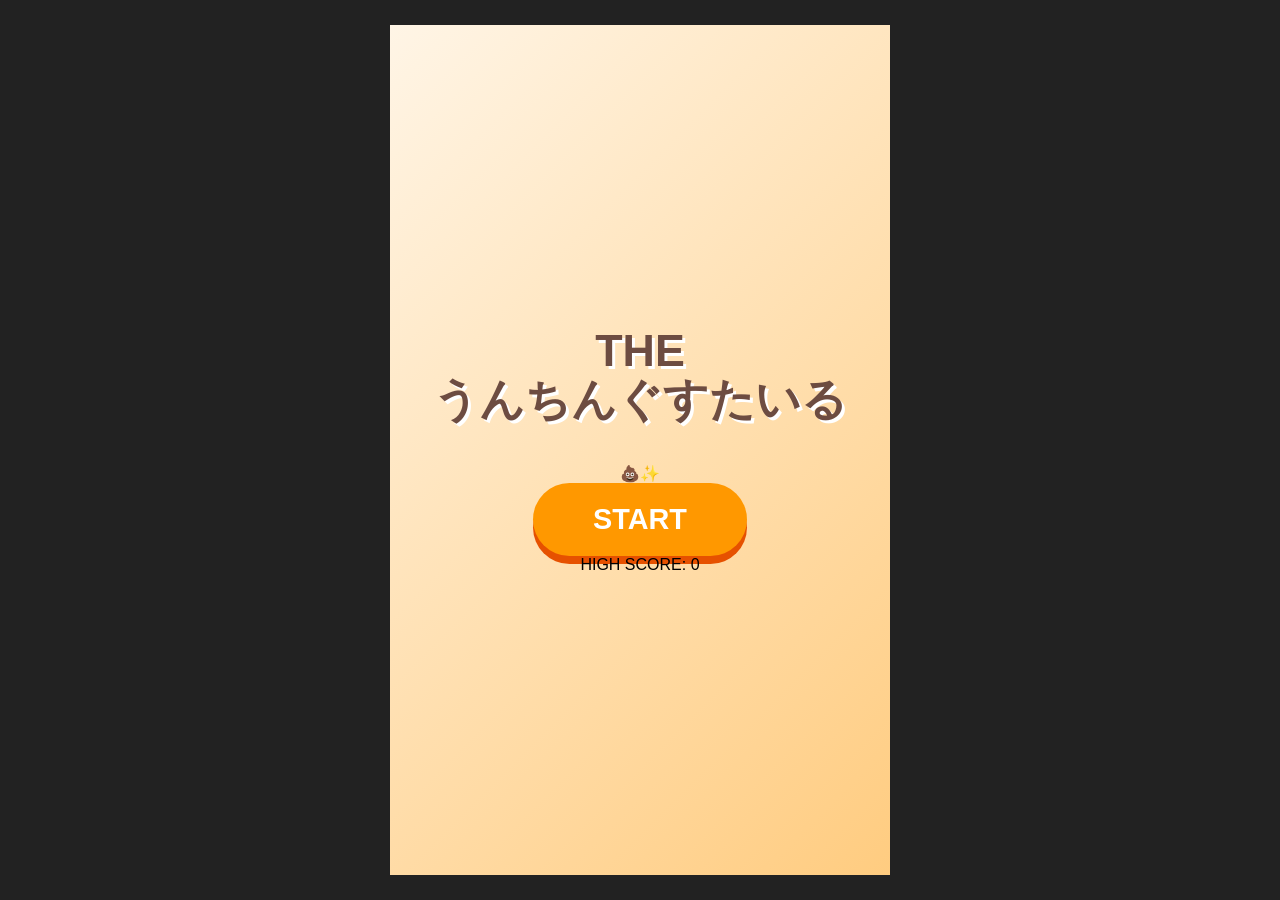
==== index.html @ cf0001ad "Update index.html" ====
<!DOCTYPE html>
<html lang="ja">
<head>
    <meta charset="UTF-8">
    <meta name="viewport" content="width=device-width, initial-scale=1.0, maximum-scale=1.0, user-scalable=no">
    <title>THE うんちんぐすたいる</title>
    <link rel="stylesheet" href="style.css">
</head>
<body>
    <div id="game-container">
        <!-- 演出用Canvas（最前面） -->
        <canvas id="effect-canvas"></canvas>

        <!-- タイトル画面 -->
        <div id="screen-title" class="screen active">
            <h1 class="game-title">THE<br><span>うんちんぐすたいる</span></h1>
            <div class="title-decor">💩✨</div>
            <button id="btn-start" class="main-button">START</button>
            <div class="high-score-display">HIGH SCORE: <span id="title-high-score">0</span></div>
        </div>

        <!-- ゲーム画面 -->
        <div id="screen-game" class="screen">
            <div class="hud">
                <div class="hud-item">TIME: <span id="time-left">10.0</span></div>
                <div class="hud-item">SCORE: <span id="score-val">0</span></div>
            </div>
            
            <div id="butt-target">
                <div class="cheek left"></div>
                <div class="cheek right"></div>
                <!-- ここがお尻の穴の座標 -->
                <div id="anus"></div>
                <div id="tap-area"></div>
            </div>

            <div class="instruction">連打でキバれ！</div>
        </div>

        <!-- 結果画面 -->
        <div id="screen-result" class="screen">
            <div id="ending-container">
                <img id="ending-img" src="assets/ending.png" alt="ENDING" onerror="this.style.display='none'">
                <div class="rank-badge">称号確定!!</div>
            </div>
            <div class="result-score-box">
                <div class="res-label">SCORE</div>
                <div class="final-score" id="final-score">0</div>
            </div>
            <div class="rank-name" id="rank-name">赤ちゃん</div>
            <div class="result-high-score">HIGH SCORE: <span id="result-high-score">0</span></div>
            <button id="btn-retry" class="main-button">RETRY</button>
        </div>
    </div>
    <script src="script.js"></script>
</body>
</html>
---- style.css ----
:root {
    --primary: #ff9800;
    --brown: #6D4C41;
    --skin: #ffccbc;
    --bg: linear-gradient(135deg, #fff5e6 0%, #ffcc80 100%);
}

* {
    margin: 0; padding: 0; box-sizing: border-box;
    user-select: none; -webkit-tap-highlight-color: transparent;
}

body {
    background: #222;
    font-family: 'Arial Black', 'Hiragino Kaku Gothic ProN', sans-serif;
    height: 100vh; width: 100vw;
    display: flex; justify-content: center; align-items: center;
    overflow: hidden;
}

#game-container {
    position: relative;
    width: 100%; max-width: 500px;
    height: 100%; max-height: 850px;
    background: var(--bg);
    overflow: hidden;
}

/* Canvasを最前面（UIの下）に配置し、ポインターイベントをスルーさせる */
#effect-canvas {
    position: absolute;
    top: 0; left: 0;
    width: 100%; height: 100%;
    z-index: 5;
    pointer-events: none; /* 下のボタンやタップエリアにイベントを通す */
}

.screen {
    position: absolute;
    top: 0; left: 0; width: 100%; height: 100%;
    display: none; flex-direction: column; justify-content: center; align-items: center;
    z-index: 10; padding: 20px;
}

.screen.active { display: flex; animation: fadeIn 0.3s ease; }
@keyframes fadeIn { from { opacity: 0; } to { opacity: 1; } }

.game-title {
    font-size: 2.8rem; color: var(--brown);
    text-shadow: 3px 3px 0 #fff; line-height: 1.1; margin-bottom: 40px;
    text-align: center;
}

.main-button {
    padding: 20px 60px; font-size: 1.8rem; font-weight: bold;
    background: var(--primary); color: white;
    border: none; border-radius: 60px;
    box-shadow: 0 8px 0 #e65100; cursor: pointer;
}
.main-button:active { transform: translateY(4px); box-shadow: 0 4px 0 #e65100; }

.hud {
    position: absolute; top: 30px; width: 100%;
    display: flex; justify-content: space-around;
    font-size: 1.5rem; color: var(--brown); font-weight: bold;
}

#butt-target {
    position: relative; width: 300px; height: 200px;
    display: flex; justify-content: center; align-items: center;
    margin-top: -100px;
}

.cheek {
    width: 130px; height: 130px; background: var(--skin);
    border-radius: 50%; box-shadow: inset -5px -5px 15px rgba(0,0,0,0.1);
}
.cheek.left { margin-right: -15px; }
.cheek.right { margin-left: -15px; }

#tap-area {
    position: absolute; width: 100px; height: 150px;
    z-index: 30; cursor: pointer;
    /* background: rgba(0,0,0,0.1); */ /* デバッグ時はここをON */
}

.instruction {
    margin-top: 30px; font-size: 1.2rem; font-weight: bold;
    color: var(--brown); animation: blink 1s infinite;
}
@keyframes blink { 50% { opacity: 0.3; } }

#ending-img-wrap {
    width: 200px; height: 200px; background: #fff;
    border-radius: 20px; overflow: hidden; margin-bottom: 20px;
}
#ending-img { width: 100%; height: 100%; object-fit: cover; }

.final-score { font-size: 5rem; color: var(--primary); text-shadow: 3px 3px 0 #fff; }
.rank-name {
    font-size: 1.8rem; padding: 10px 30px;
    background: var(--brown); color: white;
    border-radius: 50px; margin: 20px 0;
}

.score-display { margin-top: 15px; font-weight: bold; color: var(--brown); }

.shake { animation: shakeAnim 0.05s infinite; }
@keyframes shakeAnim {
    0% { transform: translate(3px, 3px); }
    100% { transform: translate(-3px, -3px); }
}

/* スコア浮き上がり演出 */
.score-up {
    position: absolute; font-size: 2.5rem; font-weight: bold;
    color: var(--brown); text-shadow: 2px 2px 0 #fff;
    pointer-events: none; z-index: 100;
    animation: scoreFloat 0.6s ease-out forwards;
}
@keyframes scoreFloat { 100% { transform: translateY(-120px); opacity: 0; } }
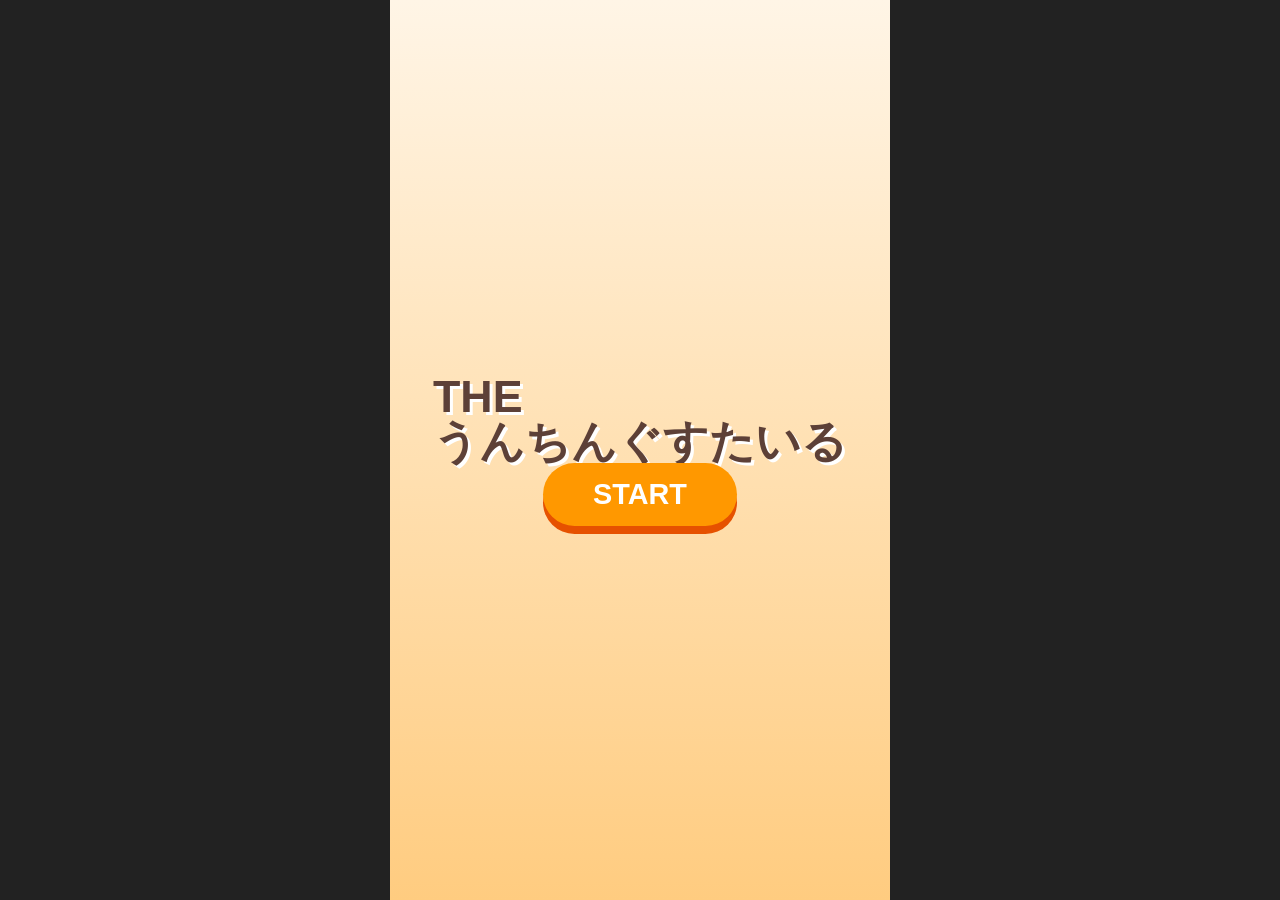
==== commit e919fbfc: "Update index.html" ====
--- a/index.html
+++ b/index.html
@@ -2,54 +2,52 @@
 <html lang="ja">
 <head>
     <meta charset="UTF-8">
-    <meta name="viewport" content="width=device-width, initial-scale=1.0, maximum-scale=1.0, user-scalable=no">
+    <meta name="viewport" content="width=device-width, initial-scale=1.0, user-scalable=no">
     <title>THE うんちんぐすたいる</title>
     <link rel="stylesheet" href="style.css">
 </head>
 <body>
     <div id="game-container">
-        <!-- 演出用Canvas（最前面） -->
-        <canvas id="effect-canvas"></canvas>
+        <!-- 背景レイヤー -->
+        <div id="bg-gradient"></div>
 
         <!-- タイトル画面 -->
         <div id="screen-title" class="screen active">
-            <h1 class="game-title">THE<br><span>うんちんぐすたいる</span></h1>
-            <div class="title-decor">💩✨</div>
+            <h1 class="game-title">THE<br>うんちんぐすたいる</h1>
             <button id="btn-start" class="main-button">START</button>
-            <div class="high-score-display">HIGH SCORE: <span id="title-high-score">0</span></div>
         </div>
 
-        <!-- ゲーム画面 -->
+        <!-- ゲームプレイ画面 -->
         <div id="screen-game" class="screen">
-            <div class="hud">
-                <div class="hud-item">TIME: <span id="time-left">10.0</span></div>
+            <div id="hud">
+                <div class="hud-item">TIME: <span id="time-val">10.0</span></div>
                 <div class="hud-item">SCORE: <span id="score-val">0</span></div>
+                <div class="hud-item">BEST: <span id="high-score-val">0</span></div>
             </div>
             
-            <div id="butt-target">
-                <div class="cheek left"></div>
-                <div class="cheek right"></div>
-                <!-- ここがお尻の穴の座標 -->
-                <div id="anus"></div>
-                <div id="tap-area"></div>
+            <div id="target-area">
+                <div class="buttocks">
+                    <div class="cheek left"></div>
+                    <div class="cheek right"></div>
+                </div>
+                <div id="tap-zone"></div>
             </div>
-
-            <div class="instruction">連打でキバれ！</div>
         </div>
 
-        <!-- 結果画面 -->
+        <!-- 演出・結果画面 -->
+        <canvas id="game-canvas"></canvas>
+        
         <div id="screen-result" class="screen">
-            <div id="ending-container">
-                <img id="ending-img" src="assets/ending.png" alt="ENDING" onerror="this.style.display='none'">
-                <div class="rank-badge">称号確定!!</div>
+            <div id="ending-img-container">
+                <img id="ending-img" src="assets/ending.png" alt="Ending">
             </div>
-            <div class="result-score-box">
-                <div class="res-label">SCORE</div>
-                <div class="final-score" id="final-score">0</div>
+            <div class="result-board">
+                <h2 class="result-title">RESULT</h2>
+                <div class="result-score">SCORE: <span id="final-score">0</span></div>
+                <div class="result-best">BEST: <span id="final-best">0</span></div>
+                <div class="result-rank">称号: <span id="rank-text">---</span></div>
+                <button id="btn-retry" class="main-button">RETRY</button>
             </div>
-            <div class="rank-name" id="rank-name">赤ちゃん</div>
-            <div class="result-high-score">HIGH SCORE: <span id="result-high-score">0</span></div>
-            <button id="btn-retry" class="main-button">RETRY</button>
         </div>
     </div>
     <script src="script.js"></script>
--- a/style.css
+++ b/style.css
@@ -1,14 +1,11 @@
 :root {
-    --primary: #ff9800;
-    --brown: #6D4C41;
-    --skin: #ffccbc;
-    --bg: linear-gradient(135deg, #fff5e6 0%, #ffcc80 100%);
+    --p-color: #ff9800;
+    --s-color: #5d4037;
+    --brown: #795548;
+    --bg: linear-gradient(180deg, #fff5e6 0%, #ffcc80 100%);
 }
 
-* {
-    margin: 0; padding: 0; box-sizing: border-box;
-    user-select: none; -webkit-tap-highlight-color: transparent;
-}
+* { margin: 0; padding: 0; box-sizing: border-box; user-select: none; -webkit-tap-highlight-color: transparent; }
 
 body {
     background: #222;
@@ -20,102 +17,75 @@
 
 #game-container {
     position: relative;
-    width: 100%; max-width: 500px;
-    height: 100%; max-height: 850px;
+    width: 100%; max-width: 500px; height: 100dvh;
     background: var(--bg);
-    overflow: hidden;
+    overflow: hidden; touch-action: none;
 }
 
-/* Canvasを最前面（UIの下）に配置し、ポインターイベントをスルーさせる */
 #effect-canvas {
-    position: absolute;
-    top: 0; left: 0;
+    position: absolute; top: 0; left: 0;
     width: 100%; height: 100%;
-    z-index: 5;
-    pointer-events: none; /* 下のボタンやタップエリアにイベントを通す */
+    z-index: 15; /* UIより前面に出す */
+    pointer-events: none;
 }
 
 .screen {
-    position: absolute;
-    top: 0; left: 0; width: 100%; height: 100%;
+    position: absolute; top: 0; left: 0; width: 100%; height: 100%;
     display: none; flex-direction: column; justify-content: center; align-items: center;
     z-index: 10; padding: 20px;
 }
-
-.screen.active { display: flex; animation: fadeIn 0.3s ease; }
+.screen.active { display: flex; animation: fadeIn 0.3s forwards; }
 @keyframes fadeIn { from { opacity: 0; } to { opacity: 1; } }
 
-.game-title {
-    font-size: 2.8rem; color: var(--brown);
-    text-shadow: 3px 3px 0 #fff; line-height: 1.1; margin-bottom: 40px;
-    text-align: center;
-}
+/* タイトル */
+.game-title { font-size: 2.8rem; color: var(--s-color); text-shadow: 3px 3px 0 #fff; line-height: 1; }
+.game-title span { font-size: 3.2rem; color: var(--p-color); }
+.title-decor { font-size: 4rem; margin: 20px; animation: bounce 1s infinite alternate; }
+@keyframes bounce { from { transform: scale(1); } to { transform: scale(1.2) rotate(10deg); } }
 
 .main-button {
-    padding: 20px 60px; font-size: 1.8rem; font-weight: bold;
-    background: var(--primary); color: white;
-    border: none; border-radius: 60px;
-    box-shadow: 0 8px 0 #e65100; cursor: pointer;
+    padding: 15px 50px; font-size: 1.8rem; background: var(--p-color);
+    color: white; border: none; border-radius: 50px;
+    box-shadow: 0 8px 0 #e65100; font-weight: bold; cursor: pointer;
 }
 .main-button:active { transform: translateY(4px); box-shadow: 0 4px 0 #e65100; }
 
+/* HUD */
 .hud {
-    position: absolute; top: 30px; width: 100%;
-    display: flex; justify-content: space-around;
-    font-size: 1.5rem; color: var(--brown); font-weight: bold;
+    position: absolute; top: 20px; width: 100%;
+    display: flex; justify-content: space-around; z-index: 20;
 }
+.hud-item { background: rgba(255,255,255,0.8); padding: 5px 15px; border-radius: 20px; font-weight: bold; color: var(--s-color); box-shadow: 0 4px 0 rgba(0,0,0,0.1); }
 
+/* お尻 */
 #butt-target {
-    position: relative; width: 300px; height: 200px;
+    position: relative; width: 300px; height: 250px;
     display: flex; justify-content: center; align-items: center;
-    margin-top: -100px;
+    margin-top: -50px;
 }
+.cheek {
+    width: 140px; height: 140px; background: #ffccbc;
+    border-radius: 50%; box-shadow: inset -10px -10px 20px rgba(0,0,0,0.1);
+}
+.cheek.left { margin-right: -25px; }
+.cheek.right { margin-left: -25px; }
+#anus { position: absolute; width: 10px; height: 10px; } /* 座標の基準点 */
+#tap-area { position: absolute; width: 100px; height: 150px; z-index: 30; cursor: pointer; }
 
-.cheek {
-    width: 130px; height: 130px; background: var(--skin);
-    border-radius: 50%; box-shadow: inset -5px -5px 15px rgba(0,0,0,0.1);
+/* 演出 */
+.score-up {
+    position: absolute; font-size: 2.5rem; font-weight: bold; color: var(--s-color);
+    text-shadow: 2px 2px 0 #fff; pointer-events: none; z-index: 100;
+    animation: scoreMove 0.6s ease-out forwards;
 }
-.cheek.left { margin-right: -15px; }
-.cheek.right { margin-left: -15px; }
-
-#tap-area {
-    position: absolute; width: 100px; height: 150px;
-    z-index: 30; cursor: pointer;
-    /* background: rgba(0,0,0,0.1); */ /* デバッグ時はここをON */
-}
-
-.instruction {
-    margin-top: 30px; font-size: 1.2rem; font-weight: bold;
-    color: var(--brown); animation: blink 1s infinite;
-}
-@keyframes blink { 50% { opacity: 0.3; } }
-
-#ending-img-wrap {
-    width: 200px; height: 200px; background: #fff;
-    border-radius: 20px; overflow: hidden; margin-bottom: 20px;
-}
-#ending-img { width: 100%; height: 100%; object-fit: cover; }
-
-.final-score { font-size: 5rem; color: var(--primary); text-shadow: 3px 3px 0 #fff; }
-.rank-name {
-    font-size: 1.8rem; padding: 10px 30px;
-    background: var(--brown); color: white;
-    border-radius: 50px; margin: 20px 0;
-}
-
-.score-display { margin-top: 15px; font-weight: bold; color: var(--brown); }
+@keyframes scoreMove { 100% { transform: translateY(-120px) rotate(20deg); opacity: 0; } }
 
 .shake { animation: shakeAnim 0.05s infinite; }
-@keyframes shakeAnim {
-    0% { transform: translate(3px, 3px); }
-    100% { transform: translate(-3px, -3px); }
-}
+@keyframes shakeAnim { 0% { transform: translate(4px,4px); } 100% { transform: translate(-4px,-4px); } }
 
-/* スコア浮き上がり演出 */
-.score-up {
-    position: absolute; font-size: 2.5rem; font-weight: bold;
-    color: var(--brown); text-shadow: 2px 2px 0 #fff;
-    pointer-events: none; z-index: 100;
-    animation: scoreFloat 0.6s ease-out forwards;
-}
-@keyframes scoreFloat { 100% { transform: translateY(-120px); opacity: 0; } }
+/* 結果 */
+#ending-container { position: relative; width: 200px; height: 200px; background: #fff; border-radius: 20px; margin-bottom: 20px; box-shadow: 0 10px 0 rgba(0,0,0,0.1); }
+#ending-img { width: 100%; height: 100%; object-fit: cover; border-radius: 20px; }
+.rank-badge { position: absolute; top: -15px; right: -15px; background: #ff5722; color: #fff; padding: 5px 10px; border-radius: 10px; font-size: 0.8rem; transform: rotate(15deg); }
+.final-score { font-size: 5rem; color: var(--p-color); text-shadow: 4px 4px 0 #fff; line-height: 1; }
+.rank-name { font-size: 2rem; background: var(--s-color); color: #fff; padding: 10px 30px; border-radius: 50px; margin: 20px 0; }
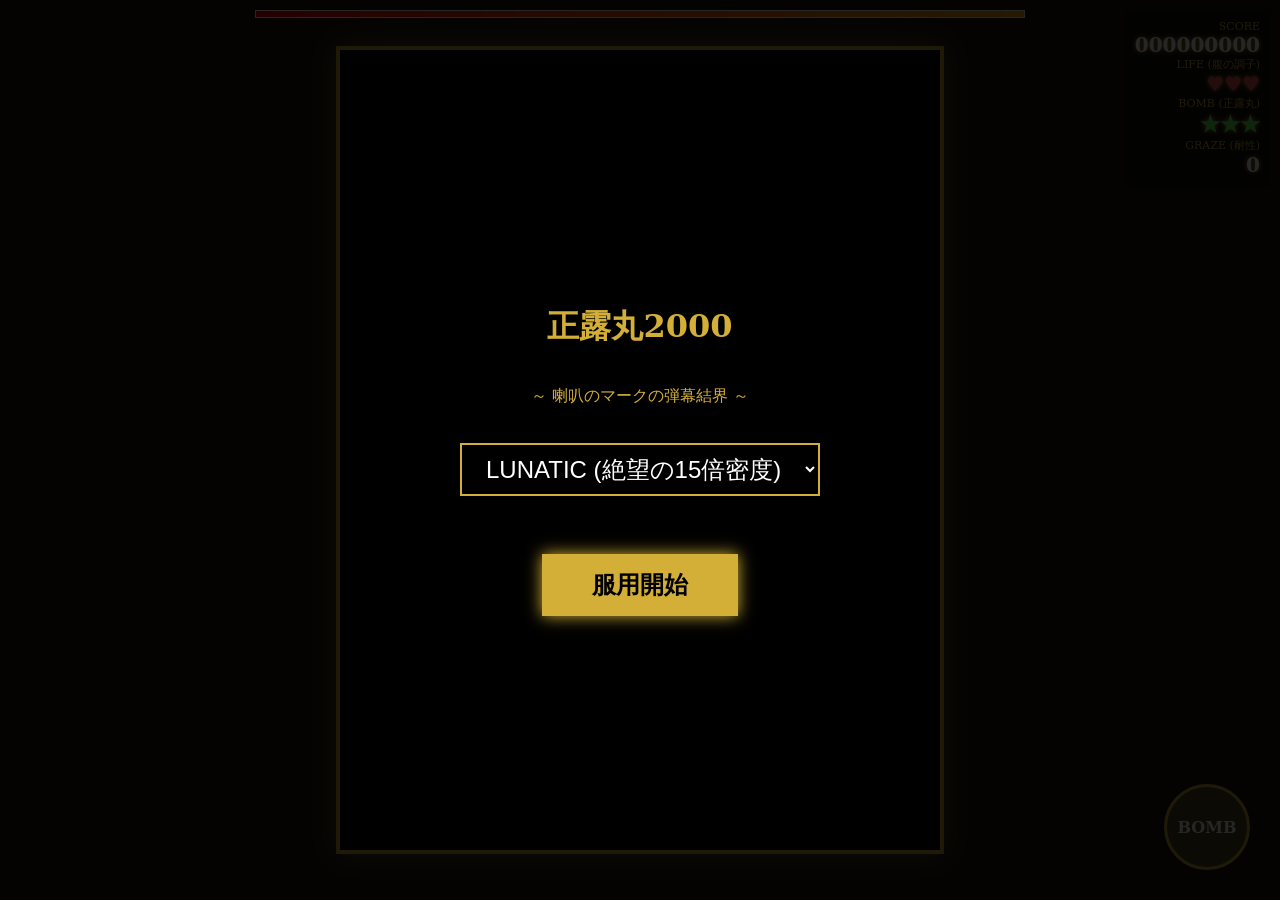
==== commit 871f9c8a: "Rename ai_studio_code.html to index.html" ====
--- a/index.html
+++ b/index.html
@@ -3,53 +3,554 @@
 <head>
     <meta charset="UTF-8">
     <meta name="viewport" content="width=device-width, initial-scale=1.0, user-scalable=no">
-    <title>THE うんちんぐすたいる</title>
-    <link rel="stylesheet" href="style.css">
+    <title>正露丸2000 - ULTIMATE LUNATIC (FULL STABLE)</title>
+    <style>
+        body { margin: 0; background: #000; color: #d4af37; overflow: hidden; font-family: "MS Mincho", "serif"; touch-action: none; }
+        #game-container { position: relative; width: 100vw; height: 100vh; display: flex; justify-content: center; align-items: center; background: #1a150e; }
+        canvas { background: #000; max-width: 100%; max-height: 100%; aspect-ratio: 3 / 4; border: 4px solid #d4af37; box-shadow: 0 0 30px rgba(212,175,55,0.4); cursor: none; }
+        #ui { position: absolute; top: 10px; right: 10px; pointer-events: none; text-align: right; z-index: 10; padding: 10px; background: rgba(0,0,0,0.4); }
+        .val { font-size: 20px; font-weight: bold; color: #fff; text-shadow: 0 0 5px #d4af37; }
+        .label { font-size: 11px; color: #d4af37; }
+        #hp-container { position: absolute; top: 10px; left: 50%; transform: translateX(-50%); width: 60%; height: 6px; background: rgba(255,255,255,0.2); border: 1px solid #fff; z-index: 5; }
+        #hp-bar { width: 100%; height: 100%; background: linear-gradient(to right, #ff0000, #ffaa00); transition: width 0.1s linear; }
+        #stage-label { position: absolute; top: 20px; left: 50%; transform: translateX(-50%); font-size: 11px; color: #fff; z-index: 5; text-shadow: 0 0 4px #000; }
+        #bomb-btn { position: absolute; bottom: 30px; right: 30px; width: 80px; height: 80px; background: rgba(212,175,55,0.3); border: 3px solid #d4af37; border-radius: 50%; color: #fff; font-weight: bold; display: flex; justify-content: center; align-items: center; z-index: 100; user-select: none; cursor: pointer; }
+        #spell-ui { position: absolute; top: 40px; right: -500px; padding: 10px 40px; background: rgba(0,0,0,0.8); border-left: 5px solid #d4af37; color: #fff; font-weight: bold; font-style: italic; transition: right 0.8s; z-index: 8; }
+        #overlay { position: absolute; inset: 0; background: rgba(0,0,0,0.85); display: flex; flex-direction: column; justify-content: center; align-items: center; z-index: 1000; text-align: center; }
+        #difficulty { margin:20px; padding:10px 20px; font-size:24px; background:#000; color:#fff; border:2px solid #d4af37; }
+        .btn { padding: 15px 50px; font-size: 24px; background: #d4af37; color: #000; border: none; font-weight: bold; cursor: pointer; box-shadow: 0 0 15px #d4af37; }
+    </style>
 </head>
 <body>
-    <div id="game-container">
-        <!-- 背景レイヤー -->
-        <div id="bg-gradient"></div>
-
-        <!-- タイトル画面 -->
-        <div id="screen-title" class="screen active">
-            <h1 class="game-title">THE<br>うんちんぐすたいる</h1>
-            <button id="btn-start" class="main-button">START</button>
-        </div>
-
-        <!-- ゲームプレイ画面 -->
-        <div id="screen-game" class="screen">
-            <div id="hud">
-                <div class="hud-item">TIME: <span id="time-val">10.0</span></div>
-                <div class="hud-item">SCORE: <span id="score-val">0</span></div>
-                <div class="hud-item">BEST: <span id="high-score-val">0</span></div>
-            </div>
-            
-            <div id="target-area">
-                <div class="buttocks">
-                    <div class="cheek left"></div>
-                    <div class="cheek right"></div>
-                </div>
-                <div id="tap-zone"></div>
-            </div>
-        </div>
-
-        <!-- 演出・結果画面 -->
-        <canvas id="game-canvas"></canvas>
-        
-        <div id="screen-result" class="screen">
-            <div id="ending-img-container">
-                <img id="ending-img" src="assets/ending.png" alt="Ending">
-            </div>
-            <div class="result-board">
-                <h2 class="result-title">RESULT</h2>
-                <div class="result-score">SCORE: <span id="final-score">0</span></div>
-                <div class="result-best">BEST: <span id="final-best">0</span></div>
-                <div class="result-rank">称号: <span id="rank-text">---</span></div>
-                <button id="btn-retry" class="main-button">RETRY</button>
-            </div>
-        </div>
+
+<div id="game-container">
+    <canvas id="gameCanvas"></canvas>
+    <div id="hp-container"><div id="hp-bar"></div></div>
+    <div id="stage-label"></div>
+    <div id="spell-ui">喇叭符「正露丸二千」</div>
+    <div id="ui">
+        <div class="label">SCORE</div><div id="score" class="val">000000000</div>
+        <div class="label">LIFE (腹の調子)</div><div id="lives" class="val" style="color:#ff5555;">♥♥♥</div>
+        <div class="label">BOMB (正露丸)</div><div id="bombs" class="val" style="color:#55ff55;">★★★</div>
+        <div class="label">GRAZE (耐性)</div><div id="graze" class="val">0</div>
     </div>
-    <script src="script.js"></script>
+    <div id="bomb-btn">BOMB</div>
+    <div id="overlay">
+        <h1 id="title">正露丸2000</h1>
+        <p id="sub">～ 喇叭のマークの弾幕結界 ～</p>
+        <select id="difficulty">
+            <option value="EASY">EASY (従来NORMAL)</option>
+            <option value="NORMAL">NORMAL (密度強化)</option>
+            <option value="HARD">HARD (凶悪速度)</option>
+            <option value="LUNATIC" selected>LUNATIC (絶望の15倍密度)</option>
+        </select>
+        <br><br>
+        <button class="btn" onclick="startOrRestart()">服用開始</button>
+    </div>
+</div>
+
+<script>
+/**
+ * =========================================================================
+ * 1. 基本設定・難易度定義
+ * =========================================================================
+ */
+const CONFIG = {
+    WIDTH: 600,
+    HEIGHT: 800,
+    BPM: 140,
+    PLAYER_HITBOX: 1.5, // 弾幕が濃いため当たり判定を極限まで小さく
+    GRAZE_HITBOX: 35
+};
+
+// 難易度設定。LUNATICはEASY(従来基準)の15倍の弾数、3倍の速度
+const DIFFICULTY = {
+    EASY:    { bulletMul: 1.0,  speedMul: 1.0, freqMul: 1.0, bossMove: false, hp: 10000 },
+    NORMAL:  { bulletMul: 3.0,  speedMul: 1.3, freqMul: 1.5, bossMove: true,  hp: 30000 },
+    HARD:    { bulletMul: 7.0,  speedMul: 1.8, freqMul: 2.2, bossMove: true,  hp: 60000 },
+    LUNATIC: { bulletMul: 15.0, speedMul: 2.5, freqMul: 4.0, bossMove: true,  hp: 120000 }
+};
+
+const STAGE_TIMES = { INTRO: 3, SPELL1: 15, SPELL2: 40, SPELL3: 65, FINAL: 90 };
+const SPELL_NAMES = {
+    spell1: '蔓延符「らせん乱舞・地獄変」',
+    spell2: '凝縮符「金環十字・極光」',
+    spell3: '加速符「渦動体・暗黒物質」',
+    final: '終焉符「正露丸二千・完全生命体」'
+};
+const FORM_COLORS = { 1: '#d4af37', 2: '#e74c3c', 3: '#f5f5f5' };
+
+let difficulty = "NORMAL";
+let state = {
+    score: 0, lives: 3, bombs: 3, graze: 0,
+    bossHp: 10000, maxBossHp: 10000,
+    active: false, lastBeat: -1, spellActive: false,
+    loopId: null, bombFlash: 0, stage: 'intro',
+    patternIndex: 0, flashAlpha: 0, shake: 0, spellUITimeout: null,
+    angS: 0, angC: 0, angR: 0, angP: 0
+};
+
+const canvas = document.getElementById('gameCanvas');
+const ctx = canvas.getContext('2d');
+canvas.width = CONFIG.WIDTH; canvas.height = CONFIG.HEIGHT;
+const audio = new Audio('music.mp3');
+const keys = {};
+
+/**
+ * =========================================================================
+ * 2. 入力処理
+ * =========================================================================
+ */
+window.onkeydown = e => keys[e.code] = true;
+window.onkeyup = e => keys[e.code] = false;
+
+let touchLast = { x: 0, y: 0 };
+canvas.addEventListener('touchstart', e => { touchLast = { x: e.touches[0].clientX, y: e.touches[0].clientY }; }, { passive: false });
+canvas.addEventListener('touchmove', e => {
+    e.preventDefault();
+    if (!state.active) return;
+    const dx = (e.touches[0].clientX - touchLast.x) * 1.8;
+    const dy = (e.touches[0].clientY - touchLast.y) * 1.8;
+    player.x = Math.max(10, Math.min(590, player.x + dx));
+    player.y = Math.max(10, Math.min(790, player.y + dy));
+    touchLast = { x: e.touches[0].clientX, y: e.touches[0].clientY };
+}, { passive: false });
+
+document.getElementById('bomb-btn').addEventListener('click', () => { if (state.active) useBomb(); });
+
+/**
+ * =========================================================================
+ * 3. スプライトキャッシュ
+ * =========================================================================
+ */
+function createBulletCache(color, size, blurColor) {
+    const c = document.createElement('canvas');
+    const s = size * 4; c.width = c.height = s;
+    const t = c.getContext('2d');
+    t.shadowBlur = size; t.shadowColor = blurColor || color;
+    t.fillStyle = color; t.beginPath(); t.arc(s / 2, s / 2, size / 2, 0, Math.PI * 2); t.fill();
+    return c;
+}
+
+const SPRITES = {
+    BLUE: createBulletCache("#0cf", 10), GOLD: createBulletCache("#d4af37", 14, "#ffaa00"),
+    RED: createBulletCache("#f44", 10), WHITE: createBulletCache("#fff", 6),
+    PLAYER: createBulletCache("#0ff", 8), PURPLE: createBulletCache("#a0f", 9, "#d0f"),
+    PINK: createBulletCache("#f6a", 10, "#faf"), ORANGE: createBulletCache("#fa0", 12, "#ffd"),
+    RICE: createBulletCache("#ff8", 5), OPTION: createBulletCache("#0ff", 8, "#fff")
+};
+
+/**
+ * =========================================================================
+ * 4. クラス定義 (弾・レーザー・エフェクト)
+ * =========================================================================
+ */
+class Bullet {
+    constructor(x, y, ang, speed, size, sprite, opts = {}) {
+        this.x = x; this.y = y; this.angle = ang; this.speed = speed;
+        this.vx = Math.cos(ang) * speed; this.vy = Math.sin(ang) * speed;
+        this.size = size / 2.5; // 当たり判定の最適化
+        this.sprite = sprite; this.active = true; this.grazed = false;
+        this.delay = opts.delay || 0; this.curve = opts.curve || 0;
+    }
+    update() {
+        if (this.delay > 0) { this.delay--; return; }
+        if (this.curve !== 0) {
+            this.angle += this.curve;
+            this.vx = Math.cos(this.angle) * this.speed;
+            this.vy = Math.sin(this.angle) * this.speed;
+        }
+        this.x += this.vx; this.y += this.vy;
+        if (this.x < -60 || this.x > 660 || this.y < -60 || this.y > 860) this.active = false;
+    }
+    draw() {
+        if (this.delay > 0) {
+            if (Math.floor(this.delay / 4) % 2 === 0) {
+                ctx.strokeStyle = "rgba(255,255,255,0.4)"; ctx.beginPath();
+                ctx.arc(this.x, this.y, 8, 0, Math.PI * 2); ctx.stroke();
+            }
+            return;
+        }
+        ctx.drawImage(this.sprite, this.x - this.sprite.width/2, this.y - this.sprite.height/2);
+    }
+}
+
+class Laser {
+    constructor(x, y, angle, length, width) {
+        this.x = x; this.y = y; this.angle = angle; this.length = length; this.width = width;
+        this.state = 'warn'; this.timer = 40; this.activeTimer = 40; this.active = true;
+    }
+    update() {
+        if (this.state === 'warn') { if (--this.timer <= 0) this.state = 'active'; }
+        else { if (--this.activeTimer <= 0) this.active = false; }
+    }
+    draw() {
+        const ex = this.x + Math.cos(this.angle) * this.length;
+        const ey = this.y + Math.sin(this.angle) * this.length;
+        ctx.save();
+        if (this.state === 'warn') {
+            ctx.strokeStyle = "rgba(255,0,0,0.3)"; ctx.lineWidth = 2; ctx.setLineDash([10,10]);
+        } else {
+            ctx.strokeStyle = "#fff"; ctx.lineWidth = this.width; ctx.shadowBlur = 15; ctx.shadowColor = "red";
+        }
+        ctx.beginPath(); ctx.moveTo(this.x, this.y); ctx.lineTo(ex, ey); ctx.stroke();
+        ctx.restore();
+    }
+    hitTest(px, py) {
+        if (this.state !== 'active') return false;
+        const dx = Math.cos(this.angle), dy = Math.sin(this.angle);
+        const t = (px - this.x) * dx + (py - this.y) * dy;
+        if (t < 0 || t > this.length) return false;
+        const cx = this.x + dx * t, cy = this.y + dy * t;
+        return Math.hypot(px - cx, py - cy) < this.width / 2 + 1.5;
+    }
+}
+
+class Effect {
+    constructor(x, y, color, type = 'ring') {
+        this.x = x; this.y = y; this.color = color; this.type = type;
+        this.life = 25; this.r = 5; this.active = true;
+    }
+    update() { if (--this.life <= 0) this.active = false; this.r += 4; }
+    draw() {
+        ctx.save(); ctx.globalAlpha = this.life / 25; ctx.strokeStyle = this.color;
+        ctx.beginPath(); ctx.arc(this.x, this.y, this.r, 0, Math.PI * 2); ctx.stroke();
+        ctx.restore();
+    }
+}
+
+/**
+ * =========================================================================
+ * 5. 自機・ボス管理
+ * =========================================================================
+ */
+const player = {
+    x: 300, y: 700, inv: 0,
+    options: [{ x: 0, y: 0 }, { x: 0, y: 0 }],
+    update() {
+        const slow = keys['ShiftLeft'] || keys['ShiftRight'];
+        const s = slow ? 2.2 : 6.0;
+        if (keys['ArrowUp'] && this.y > 20) this.y -= s;
+        if (keys['ArrowDown'] && this.y < 780) this.y += s;
+        if (keys['ArrowLeft'] && this.x > 20) this.x -= s;
+        if (keys['ArrowRight'] && this.x < 580) this.x += s;
+        if (this.inv > 0) this.inv--;
+
+        // オプション位置
+        this.options[0].x = this.x + (slow ? -18 : -40); this.options[0].y = this.y + 10;
+        this.options[1].x = this.x + (slow ? 18 : 40); this.options[1].y = this.y + 10;
+
+        if (state.active && keys['KeyZ'] && Date.now() - lastShot > 80) {
+            lastShot = Date.now();
+            playerBullets.push(new Bullet(this.x, this.y - 15, -Math.PI/2, 16, 10, SPRITES.PLAYER));
+            playerBullets.push(new Bullet(this.options[0].x, this.options[0].y, -Math.PI/2, 16, 8, SPRITES.OPTION));
+            playerBullets.push(new Bullet(this.options[1].x, this.options[1].y, -Math.PI/2, 16, 8, SPRITES.OPTION));
+        }
+    },
+    draw() {
+        if (this.inv % 4 > 1) return;
+        ctx.fillStyle = "white"; ctx.beginPath();
+        ctx.moveTo(this.x, this.y - 18); ctx.lineTo(this.x - 15, this.y + 15); ctx.lineTo(this.x + 15, this.y + 15); ctx.fill();
+        ctx.fillStyle = "red"; ctx.beginPath(); ctx.arc(this.x, this.y, 3, 0, Math.PI * 2); ctx.fill();
+        if (keys['ShiftLeft'] || keys['ShiftRight']) {
+            ctx.strokeStyle = "white"; ctx.beginPath(); ctx.arc(this.x, this.y, 8, 0, Math.PI*2); ctx.stroke();
+        }
+    }
+};
+
+const boss = { x: 300, y: 150, form: 1 };
+let bullets = [], playerBullets = [], lasers = [], effects = [];
+let lastShot = 0;
+
+/**
+ * =========================================================================
+ * 6. 弾幕パターン (22種類)
+ * =========================================================================
+ */
+function p1_spiral(d) {
+    const n = Math.floor(10 * d.bulletMul); state.angS += 0.15;
+    for(let i=0; i<n; i++) bullets.push(new Bullet(boss.x, boss.y, state.angS + i*(Math.PI*2/n), 3*d.speedMul, 10, SPRITES.BLUE));
+}
+function p2_doubleSpiral(d) {
+    const n = Math.floor(8 * d.bulletMul); state.angS += 0.2;
+    for(let i=0; i<n; i++) {
+        bullets.push(new Bullet(boss.x, boss.y, state.angS + i*(Math.PI*2/n), 3.5*d.speedMul, 10, SPRITES.GOLD));
+        bullets.push(new Bullet(boss.x, boss.y, -state.angS + i*(Math.PI*2/n), 3.5*d.speedMul, 10, SPRITES.GOLD));
+    }
+}
+function p3_quintuple(d) {
+    const n = 5; state.angS += 0.05;
+    for(let i=0; i<n; i++) {
+        const a = state.angS + i*(Math.PI*2/n);
+        for(let j=0; j<Math.floor(d.bulletMul*2); j++) bullets.push(new Bullet(boss.x, boss.y, a + j*0.02, 4*d.speedMul, 8, SPRITES.PURPLE));
+    }
+}
+function p4_ring(d) {
+    const n = Math.floor(30 * d.bulletMul);
+    for(let i=0; i<n; i++) bullets.push(new Bullet(boss.x, boss.y, i*(Math.PI*2/n), 2.5*d.speedMul, 12, SPRITES.GOLD));
+}
+function p5_rotRing(d) {
+    const n = Math.floor(20 * d.bulletMul); state.angR += 0.1;
+    for(let i=0; i<n; i++) bullets.push(new Bullet(boss.x, boss.y, state.angR + i*(Math.PI*2/n), 3*d.speedMul, 10, SPRITES.BLUE));
+}
+function p6_giantRing(d) {
+    const n = Math.floor(40 * d.bulletMul);
+    for(let i=0; i<n; i++) {
+        const a = i*(Math.PI*2/n);
+        bullets.push(new Bullet(boss.x + Math.cos(a)*50, boss.y + Math.sin(a)*50, a, 2*d.speedMul, 14, SPRITES.ORANGE));
+    }
+}
+function p7_gappedRing(d) {
+    const n = Math.floor(50 * d.bulletMul); const gap = Math.random()*6;
+    for(let i=0; i<n; i++) {
+        const a = i*(Math.PI*2/n);
+        if(Math.abs(a - gap) % (Math.PI*2) > 0.5) bullets.push(new Bullet(boss.x, boss.y, a, 3*d.speedMul, 10, SPRITES.RED));
+    }
+}
+function p8_aimed(d) {
+    const a = Math.atan2(player.y - boss.y, player.x - boss.x);
+    for(let i=0; i<Math.floor(d.bulletMul); i++) bullets.push(new Bullet(boss.x, boss.y, a + (i-d.bulletMul/2)*0.05, 6*d.speedMul, 10, SPRITES.RED));
+}
+function p9_fastAimed(d) {
+    const a = Math.atan2(player.y - boss.y, player.x - boss.x);
+    bullets.push(new Bullet(boss.x, boss.y, a, 9*d.speedMul, 8, SPRITES.WHITE));
+}
+function p10_scatter(d) {
+    for(let i=0; i<Math.floor(10*d.bulletMul); i++) bullets.push(new Bullet(boss.x, boss.y, Math.random()*Math.PI*2, (2+Math.random()*4)*d.speedMul, 8, SPRITES.WHITE));
+}
+function p11_star(d) {
+    state.angP += 0.15;
+    for(let i=0; i<5; i++) {
+        const a = state.angP + i*(Math.PI*2*2/5);
+        for(let j=0; j<Math.floor(d.bulletMul); j++) bullets.push(new Bullet(boss.x, boss.y, a, (3+j*0.2)*d.speedMul, 10, SPRITES.ORANGE));
+    }
+}
+function p12_petal(d) {
+    const n = Math.floor(15 * d.bulletMul); state.angP += 0.1;
+    for(let i=0; i<n; i++) {
+        const t = i*(Math.PI*2/n);
+        const s = (2 + Math.abs(Math.cos(t*3))*3)*d.speedMul;
+        bullets.push(new Bullet(boss.x, boss.y, t + state.angP, s, 10, SPRITES.PINK));
+    }
+}
+function p13_cross(d) {
+    for(let i=0; i<4; i++) {
+        const a = i*(Math.PI/2);
+        for(let j=0; j<Math.floor(d.bulletMul); j++) bullets.push(new Bullet(boss.x, boss.y, a, (2+j*0.5)*d.speedMul, 10, SPRITES.BLUE));
+    }
+}
+function p14_rotCross(d) {
+    state.angC += 0.08;
+    for(let i=0; i<4; i++) {
+        const a = state.angC + i*(Math.PI/2);
+        for(let j=0; j<Math.floor(d.bulletMul); j++) bullets.push(new Bullet(boss.x, boss.y, a, (2+j*0.5)*d.speedMul, 10, SPRITES.GOLD));
+    }
+}
+function p15_wave(d) {
+    for(let i=0; i<Math.floor(12*d.bulletMul); i++) {
+        const x = (i / (12*d.bulletMul)) * 600;
+        bullets.push(new Bullet(x, -10, Math.PI/2 + Math.sin(i*0.5)*0.4, 3*d.speedMul, 8, SPRITES.WHITE));
+    }
+}
+function p16_knife(d) {
+    const a = Math.atan2(player.y-boss.y, player.x-boss.x);
+    for(let i=0; i<Math.floor(3*d.bulletMul); i++) bullets.push(new Bullet(boss.x, boss.y, a + (Math.random()-0.5)*0.4, 8*d.speedMul, 6, SPRITES.PURPLE));
+}
+function p17_rice(d) {
+    for(let i=0; i<Math.floor(20*d.bulletMul); i++) bullets.push(new Bullet(boss.x, boss.y, Math.random()*6.28, (2+Math.random()*2)*d.speedMul, 5, SPRITES.RICE));
+}
+function p18_rain(d) {
+    for(let i=0; i<Math.floor(5*d.bulletMul); i++) bullets.push(new Bullet(Math.random()*600, -20, Math.PI/2, (3+Math.random()*3)*d.speedMul, 8, SPRITES.WHITE));
+}
+function p19_wall(d) {
+    const g = Math.random()*500;
+    for(let x=0; x<600; x+=20) if(x<g || x>g+100) bullets.push(new Bullet(x, -20, Math.PI/2, 3*d.speedMul, 12, SPRITES.RED));
+}
+function p20_vortex(d) {
+    const n = Math.floor(10*d.bulletMul);
+    for(let i=0; i<n; i++) bullets.push(new Bullet(boss.x, boss.y, i*(Math.PI*2/n), 3*d.speedMul, 8, SPRITES.BLUE, {curve: 0.03}));
+}
+function p21_delay(d) {
+    const n = Math.floor(15*d.bulletMul);
+    for(let i=0; i<n; i++) bullets.push(new Bullet(boss.x, boss.y, i*(Math.PI*2/n), 4*d.speedMul, 10, SPRITES.ORANGE, {delay: 50}));
+}
+function p22_laser(d) {
+    const a = Math.atan2(player.y-boss.y, player.x-boss.x);
+    const count = difficulty === "LUNATIC" ? 5 : 1;
+    for(let i=0; i<count; i++) lasers.push(new Laser(boss.x, boss.y, a + (i-count/2)*0.5, 900, 12 * d.speedMul));
+}
+
+/**
+ * =========================================================================
+ * 7. メインループ・進行管理
+ * =========================================================================
+ */
+const PATTERN_LIST = {
+    normal: [p1_spiral, p4_ring, p10_scatter, p13_cross],
+    spell1: [p2_doubleSpiral, p15_wave, p16_knife, p18_rain],
+    spell2: [p3_quintuple, p5_rotRing, p12_petal, p7_gappedRing],
+    spell3: [p11_star, p20_vortex, p19_wall, p22_laser],
+    final:  [p14_rotCross, p6_giantRing, p17_rice, p21_delay, p22_laser, p9_fastAimed]
+};
+
+function gameLoop() {
+    if (!state.active) return;
+
+    const time = audio.currentTime;
+    const beat = Math.floor(time / (60 / CONFIG.BPM));
+    const d = DIFFICULTY[difficulty];
+
+    // 弾幕生成
+    if (beat !== state.lastBeat) {
+        state.lastBeat = beat;
+        const stage = getStage(time);
+        handleStageTransition(stage);
+        if (stage !== 'intro') {
+            const list = PATTERN_LIST[stage] || PATTERN_LIST.normal;
+            list[state.patternIndex % list.length](d);
+            state.patternIndex++;
+            // LUNATICでは常に自機狙いを混ぜる
+            if(difficulty === "LUNATIC") p8_aimed(d);
+        }
+    }
+
+    // ボス移動
+    if (d.bossMove && time > STAGE_TIMES.INTRO) {
+        boss.x = 300 + Math.sin(time * 0.7) * 200;
+        boss.y = 150 + Math.cos(time * 0.4) * 60;
+    }
+
+    player.update();
+
+    // 当たり判定・更新 (安全な逆ループ)
+    for (let i = bullets.length - 1; i >= 0; i--) {
+        const b = bullets[i];
+        if (!b) { bullets.splice(i, 1); continue; }
+        b.update();
+        if (!b.active) { bullets.splice(i, 1); continue; }
+
+        if (b.delay <= 0 && player.inv <= 0) {
+            const dist = Math.hypot(b.x - player.x, b.y - player.y);
+            if (dist < b.size + CONFIG.PLAYER_HITBOX) {
+                onPlayerHit(); bullets.splice(i, 1);
+            } else if (!b.grazed && dist < CONFIG.GRAZE_HITBOX) {
+                b.grazed = true; state.graze++; state.score += 20;
+            }
+        }
+    }
+
+    for (let i = lasers.length - 1; i >= 0; i--) {
+        const l = lasers[i];
+        if (!l) { lasers.splice(i, 1); continue; }
+        l.update();
+        if (!l.active) { lasers.splice(i, 1); continue; }
+        if (player.inv <= 0 && l.hitTest(player.x, player.y)) onPlayerHit();
+    }
+
+    for (let i = playerBullets.length - 1; i >= 0; i--) {
+        const pb = playerBullets[i];
+        if (!pb) { playerBullets.splice(i, 1); continue; }
+        pb.update();
+        if (!pb.active) { playerBullets.splice(i, 1); continue; }
+        if (Math.hypot(pb.x - boss.x, pb.y - boss.y) < 60) {
+            state.bossHp -= 30; state.score += 50; pb.active = false;
+            if (state.bossHp <= 0) { end("胃腸改善！完全復活！"); return; }
+        }
+    }
+
+    for (let i = effects.length - 1; i >= 0; i--) {
+        const fx = effects[i];
+        if (!fx) { effects.splice(i, 1); continue; }
+        fx.update();
+        if (!fx.active) effects.splice(i, 1);
+    }
+
+    /* --- 描画 --- */
+    ctx.clearRect(0, 0, 600, 800);
+    // ボス
+    const color = FORM_COLORS[boss.form];
+    ctx.fillStyle = color; ctx.shadowBlur = 25; ctx.shadowColor = color;
+    ctx.beginPath(); ctx.arc(boss.x, boss.y, 45, 0, Math.PI * 2); ctx.fill();
+    ctx.shadowBlur = 0;
+
+    // 弾
+    ctx.globalCompositeOperation = "lighter";
+    for(let b of bullets) b.draw();
+    for(let l of lasers) l.draw();
+    for(let pb of playerBullets) pb.draw();
+    ctx.globalCompositeOperation = "source-over";
+
+    player.draw();
+    for(let fx of effects) fx.draw();
+
+    // UI
+    document.getElementById('score').innerText = String(state.score).padStart(9, '0');
+    document.getElementById('lives').innerText = state.lives >= 0 ? "♥♥♥".slice(0, state.lives) : "胃潰瘍";
+    document.getElementById('graze').innerText = state.graze;
+    document.getElementById('hp-bar').style.width = (Math.max(0, state.bossHp)/state.maxBossHp*100) + "%";
+
+    if (state.lives < 0) { end("胃が壊れました..."); return; }
+    state.loopId = requestAnimationFrame(gameLoop);
+}
+
+function getStage(time) {
+    if (time < STAGE_TIMES.INTRO) return 'intro';
+    if (time < STAGE_TIMES.SPELL1) return 'normal';
+    if (time < STAGE_TIMES.SPELL2) return 'spell1';
+    if (time < STAGE_TIMES.SPELL3) return 'spell2';
+    if (time < STAGE_TIMES.FINAL) return 'spell3';
+    return 'final';
+}
+
+function handleStageTransition(stage) {
+    if (state.stage === stage) return;
+    state.stage = stage;
+    const name = SPELL_NAMES[stage];
+    if (name) {
+        const ui = document.getElementById('spell-ui');
+        ui.innerText = name; ui.style.right = "0px";
+        setTimeout(() => ui.style.right = "-500px", 4000);
+        state.flashAlpha = 1;
+        if (difficulty === "LUNATIC" || difficulty === "HARD") boss.form = (stage === 'final') ? 3 : 2;
+    }
+}
+
+function onPlayerHit() {
+    if (player.inv > 0) return;
+    state.lives--; player.inv = 130;
+    bullets = []; lasers = [];
+    effects.push(new Effect(player.x, player.y, "red", "ring"));
+}
+
+function useBomb() {
+    if (state.bombs <= 0 || player.inv > 50) return;
+    state.bombs--; player.inv = 200;
+    bullets = []; lasers = [];
+    effects.push(new Effect(player.x, player.y, "gold", "ring"));
+}
+
+function startOrRestart() {
+    difficulty = document.getElementById('difficulty').value;
+    const d = DIFFICULTY[difficulty];
+    if (state.loopId) cancelAnimationFrame(state.loopId);
+    state = {
+        score: 0, lives: 3, bombs: 3, graze: 0, bossHp: d.hp, maxBossHp: d.hp,
+        active: true, lastBeat: -1, stage: 'intro', patternIndex: 0,
+        angS:0, angC:0, angR:0, angP:0
+    };
+    bullets = []; playerBullets = []; lasers = []; effects = [];
+    player.x = 300; player.y = 700; player.inv = 0; boss.x = 300; boss.y = 150; boss.form = 1;
+    document.getElementById('overlay').style.display = 'none';
+    audio.currentTime = 0; audio.play().catch(() => {});
+    gameLoop();
+}
+
+function end(msg) {
+    state.active = false; audio.pause();
+    document.getElementById('overlay').style.display = 'flex';
+    document.getElementById('title').innerText = msg;
+    document.getElementById('sub').innerText = "SCORE: " + state.score;
+}
+</script>
 </body>
 </html>
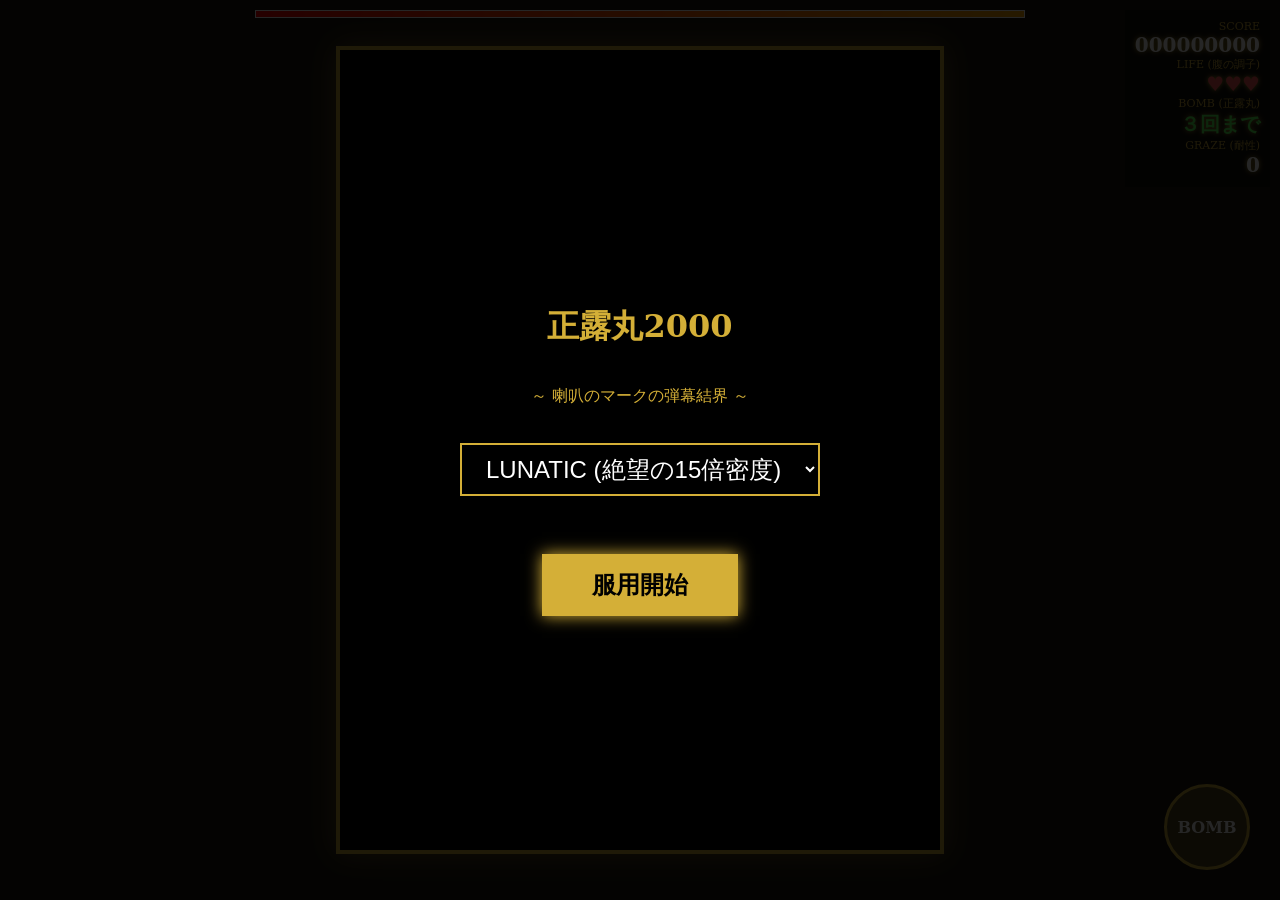
==== commit b9b4f46b: "Update index.html" ====
--- a/index.html
+++ b/index.html
@@ -31,7 +31,7 @@
     <div id="ui">
         <div class="label">SCORE</div><div id="score" class="val">000000000</div>
         <div class="label">LIFE (腹の調子)</div><div id="lives" class="val" style="color:#ff5555;">♥♥♥</div>
-        <div class="label">BOMB (正露丸)</div><div id="bombs" class="val" style="color:#55ff55;">★★★</div>
+        <div class="label">BOMB (正露丸)</div><div id="bombs" class="val" style="color:#55ff55;">３回まで</div>
         <div class="label">GRAZE (耐性)</div><div id="graze" class="val">0</div>
     </div>
     <div id="bomb-btn">BOMB</div>
@@ -228,23 +228,33 @@
     x: 300, y: 700, inv: 0,
     options: [{ x: 0, y: 0 }, { x: 0, y: 0 }],
     update() {
-        const slow = keys['ShiftLeft'] || keys['ShiftRight'];
-        const s = slow ? 2.2 : 6.0;
+        // --- 移動処理 ---
+        const slow = keys['ShiftLeft'] || keys['ShiftRight'] || false;
+        const s = slow ? 2.4 : 6.2;
         if (keys['ArrowUp'] && this.y > 20) this.y -= s;
         if (keys['ArrowDown'] && this.y < 780) this.y += s;
         if (keys['ArrowLeft'] && this.x > 20) this.x -= s;
         if (keys['ArrowRight'] && this.x < 580) this.x += s;
         if (this.inv > 0) this.inv--;
 
-        // オプション位置
-        this.options[0].x = this.x + (slow ? -18 : -40); this.options[0].y = this.y + 10;
-        this.options[1].x = this.x + (slow ? 18 : 40); this.options[1].y = this.y + 10;
-
-        if (state.active && keys['KeyZ'] && Date.now() - lastShot > 80) {
-            lastShot = Date.now();
-            playerBullets.push(new Bullet(this.x, this.y - 15, -Math.PI/2, 16, 10, SPRITES.PLAYER));
-            playerBullets.push(new Bullet(this.options[0].x, this.options[0].y, -Math.PI/2, 16, 8, SPRITES.OPTION));
-            playerBullets.push(new Bullet(this.options[1].x, this.options[1].y, -Math.PI/2, 16, 8, SPRITES.OPTION));
+        this.options[0].x = this.x + (slow ? -18 : -42); this.options[0].y = this.y + 8;
+        this.options[1].x = this.x + (slow ? 18 : 42); this.options[1].y = this.y + 8;
+
+        // --- オートショット処理 (ここを修正) ---
+        // 指やキーの入力をチェックせず、state.active(ゲーム中)なら常に実行
+        const now = Date.now();
+        const fireInterval = 50; // 発射間隔(ms) 75ms = 1秒間に約13.3発
+
+        if (state.active && now - lastShot >= fireInterval) {
+            // 前回の発射からの経過時間をチェックするため、nowで上書き
+            // (フレームを跨いでも一定のミリ秒経過で必ず発射されます)
+            lastShot = now; 
+
+            // 本体弾
+            playerBullets.push(new Bullet(this.x, this.y - 15, -Math.PI/2, 17, 10, SPRITES.PLAYER));
+            // オプション弾
+            playerBullets.push(new Bullet(this.options[0].x, this.options[0].y, -Math.PI/2, 17, 8, SPRITES.OPTION));
+            playerBullets.push(new Bullet(this.options[1].x, this.options[1].y, -Math.PI/2, 17, 8, SPRITES.OPTION));
         }
     },
     draw() {
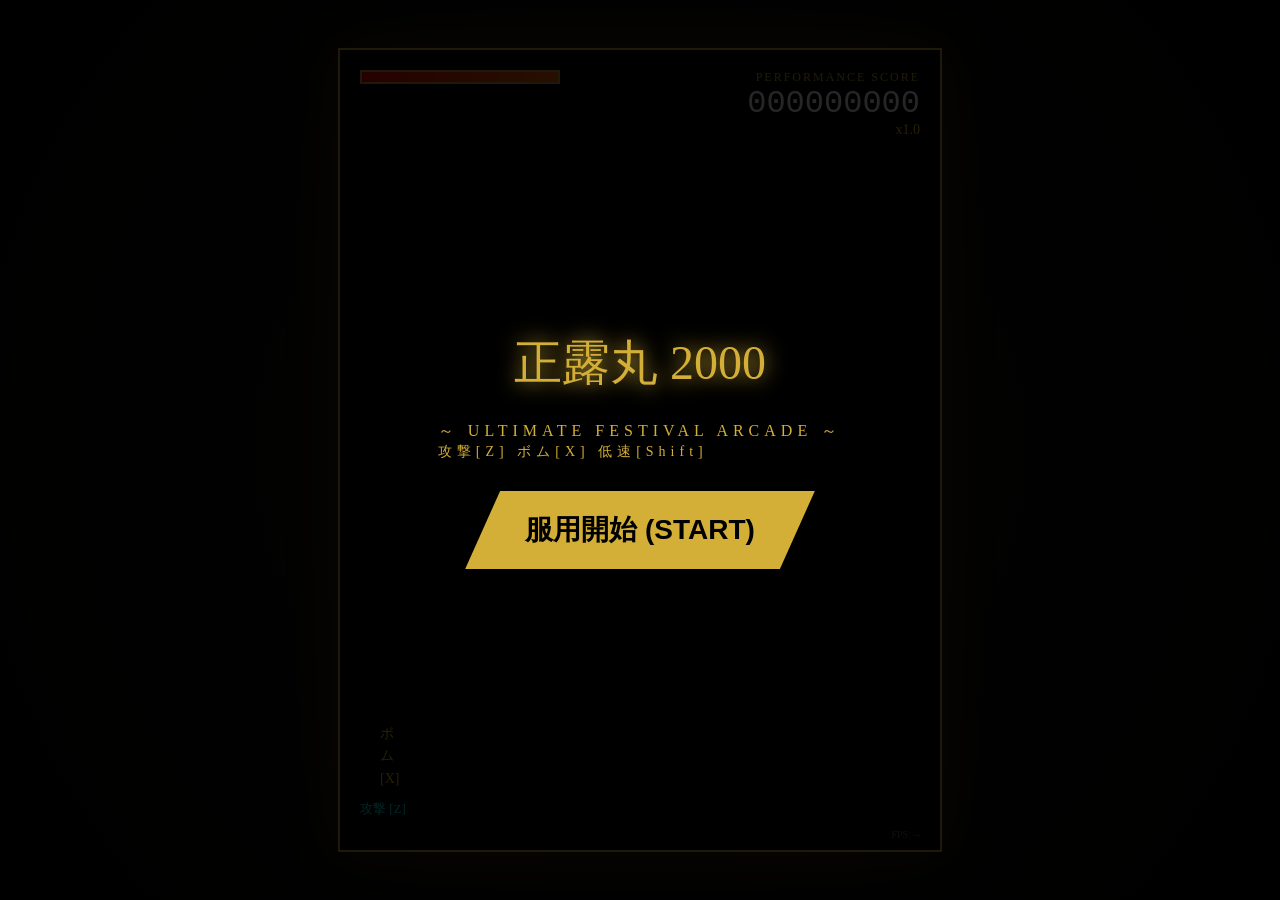
==== commit 7840b8a3: "Update index.html" ====
--- a/index.html
+++ b/index.html
@@ -3,564 +3,2240 @@
 <head>
     <meta charset="UTF-8">
     <meta name="viewport" content="width=device-width, initial-scale=1.0, user-scalable=no">
-    <title>正露丸2000 - ULTIMATE LUNATIC (FULL STABLE)</title>
+    <title>正露丸2000 - ULTIMATE FESTIVAL</title>
     <style>
-        body { margin: 0; background: #000; color: #d4af37; overflow: hidden; font-family: "MS Mincho", "serif"; touch-action: none; }
-        #game-container { position: relative; width: 100vw; height: 100vh; display: flex; justify-content: center; align-items: center; background: #1a150e; }
-        canvas { background: #000; max-width: 100%; max-height: 100%; aspect-ratio: 3 / 4; border: 4px solid #d4af37; box-shadow: 0 0 30px rgba(212,175,55,0.4); cursor: none; }
-        #ui { position: absolute; top: 10px; right: 10px; pointer-events: none; text-align: right; z-index: 10; padding: 10px; background: rgba(0,0,0,0.4); }
-        .val { font-size: 20px; font-weight: bold; color: #fff; text-shadow: 0 0 5px #d4af37; }
-        .label { font-size: 11px; color: #d4af37; }
-        #hp-container { position: absolute; top: 10px; left: 50%; transform: translateX(-50%); width: 60%; height: 6px; background: rgba(255,255,255,0.2); border: 1px solid #fff; z-index: 5; }
-        #hp-bar { width: 100%; height: 100%; background: linear-gradient(to right, #ff0000, #ffaa00); transition: width 0.1s linear; }
-        #stage-label { position: absolute; top: 20px; left: 50%; transform: translateX(-50%); font-size: 11px; color: #fff; z-index: 5; text-shadow: 0 0 4px #000; }
-        #bomb-btn { position: absolute; bottom: 30px; right: 30px; width: 80px; height: 80px; background: rgba(212,175,55,0.3); border: 3px solid #d4af37; border-radius: 50%; color: #fff; font-weight: bold; display: flex; justify-content: center; align-items: center; z-index: 100; user-select: none; cursor: pointer; }
-        #spell-ui { position: absolute; top: 40px; right: -500px; padding: 10px 40px; background: rgba(0,0,0,0.8); border-left: 5px solid #d4af37; color: #fff; font-weight: bold; font-style: italic; transition: right 0.8s; z-index: 8; }
-        #overlay { position: absolute; inset: 0; background: rgba(0,0,0,0.85); display: flex; flex-direction: column; justify-content: center; align-items: center; z-index: 1000; text-align: center; }
-        #difficulty { margin:20px; padding:10px 20px; font-size:24px; background:#000; color:#fff; border:2px solid #d4af37; }
-        .btn { padding: 15px 50px; font-size: 24px; background: #d4af37; color: #000; border: none; font-weight: bold; cursor: pointer; box-shadow: 0 0 15px #d4af37; }
+        :root { --gold: #d4af37; --red: #ff4444; --bg: #050505; }
+        * { box-sizing: border-box; }
+        body { margin: 0; background: #000; color: var(--gold); overflow: hidden; font-family: "MS Mincho", serif; touch-action: none; }
+        #wrapper { display: flex; justify-content: center; align-items: center; width: 100vw; height: 100vh; background: radial-gradient(circle, #1a150e 0%, #000 100%); }
+        canvas { background: #000; box-shadow: 0 0 50px rgba(212,175,55,0.2); border: 2px solid var(--gold); cursor: none; image-rendering: pixelated; }
+        #ui-layer { position: absolute; pointer-events: none; width: 600px; height: 800px; z-index: 10; }
+        .stat-box { position: absolute; right: 20px; top: 20px; text-align: right; text-shadow: 0 0 5px #000; }
+        .score-val { font-size: 32px; font-family: 'Courier New', Courier, monospace; color: #fff; transition: transform 0.1s; }
+        .score-pop { transform: scale(1.15); color: #ffd700 !important; }
+        #hp-bar-wrap { position: absolute; left: 20px; top: 20px; width: 200px; height: 14px; border: 2px solid var(--gold); background: #111; }
+        #hp-bar { height: 100%; width: 100%; background: linear-gradient(90deg, #f00, #ff6600); transition: width 0.15s; }
+        #combo-display { position: absolute; left: 20px; top: 50px; font-size: 24px; color: #fff; text-shadow: 0 0 10px #ffd700; opacity: 0; transition: opacity 0.2s; }
+        #combo-display.show { opacity: 1; }
+        #bomb-indicator { position: absolute; left: 20px; bottom: 30px; font-size: 14px; color: #ffd700; animation: bombBlink 0.5s infinite alternate; }
+        @keyframes bombBlink { from { opacity: 0.4; } to { opacity: 1; } }
+        #fps-display { position: absolute; right: 20px; bottom: 10px; font-size: 10px; color: #666; }
+        #overlay { position: absolute; inset: 0; background: rgba(0,0,0,0.85); display: flex; flex-direction: column; justify-content: center; align-items: center; z-index: 1000; opacity: 1; }
+        .btn-start { padding: 20px 60px; font-size: 28px; background: var(--gold); color: #000; border: none; cursor: pointer; font-weight: bold; clip-path: polygon(10% 0, 100% 0, 90% 100%, 0 100%); pointer-events: auto; }
+        .btn-start:hover { transform: scale(1.1); background: #fff; }
+        #msg { font-size: 48px; margin-bottom: 10px; text-shadow: 0 0 20px var(--gold); }
+        #damage-numbers { position: absolute; inset: 0; pointer-events: none; overflow: hidden; }
+        .dmg-num { position: absolute; font-size: 18px; font-weight: bold; color: #ffd700; text-shadow: 0 0 8px #fff; animation: dmgFloat 0.8s forwards; }
+        .dmg-crit { color: #ff0044; font-size: 28px; }
+        @keyframes dmgFloat { 0% { opacity: 1; transform: translateY(0) scale(1); } 100% { opacity: 0; transform: translateY(-60px) scale(1.5); } }
     </style>
 </head>
 <body>
 
-<div id="game-container">
+<div id="wrapper">
+    <div id="ui-layer">
+        <div id="hp-bar-wrap"><div id="hp-bar"></div></div>
+        <div id="combo-display">COMBO x<span id="combo-val">0</span></div>
+        <div id="control-hints" style="position:absolute; left:20px; bottom:30px; font-size:13px; line-height:1.6;">
+            <div id="attack-indicator" style="color:#00ffff;">攻撃 [Z]</div>
+            <div id="bomb-indicator" style="color:#ffd700;">ボム [X]</div>
+        </div>
+        <div class="stat-box">
+            <div style="font-size:12px; letter-spacing: 2px;">PERFORMANCE SCORE</div>
+            <div id="score" class="score-val">000000000</div>
+            <div id="multiplier" style="font-size:14px; color:#ffd700;">x1.0</div>
+        </div>
+        <div id="fps-display">FPS: --</div>
+        <div id="damage-numbers"></div>
+    </div>
     <canvas id="gameCanvas"></canvas>
-    <div id="hp-container"><div id="hp-bar"></div></div>
-    <div id="stage-label"></div>
-    <div id="spell-ui">喇叭符「正露丸二千」</div>
-    <div id="ui">
-        <div class="label">SCORE</div><div id="score" class="val">000000000</div>
-        <div class="label">LIFE (腹の調子)</div><div id="lives" class="val" style="color:#ff5555;">♥♥♥</div>
-        <div class="label">BOMB (正露丸)</div><div id="bombs" class="val" style="color:#55ff55;">３回まで</div>
-        <div class="label">GRAZE (耐性)</div><div id="graze" class="val">0</div>
-    </div>
-    <div id="bomb-btn">BOMB</div>
+    <!-- file:// でも動くよう HTMLAudio で BGM 再生 (fetch/WebAudio decode は不可) -->
+    <audio id="bgm-audio" loop preload="auto" src="music.mp3"></audio>
     <div id="overlay">
-        <h1 id="title">正露丸2000</h1>
-        <p id="sub">～ 喇叭のマークの弾幕結界 ～</p>
-        <select id="difficulty">
-            <option value="EASY">EASY (従来NORMAL)</option>
-            <option value="NORMAL">NORMAL (密度強化)</option>
-            <option value="HARD">HARD (凶悪速度)</option>
-            <option value="LUNATIC" selected>LUNATIC (絶望の15倍密度)</option>
-        </select>
-        <br><br>
-        <button class="btn" onclick="startOrRestart()">服用開始</button>
+        <div id="msg">正露丸 2000</div>
+        <p id="sub-msg" style="letter-spacing: 5px; margin-bottom: 30px;">～ ULTIMATE FESTIVAL ARCADE ～<br><span style="font-size:14px;">攻撃[Z] ボム[X] 低速[Shift]</span></p>
+        <button id="start-btn" class="btn-start">服用開始 (START)</button>
     </div>
 </div>
 
 <script>
-/**
- * =========================================================================
- * 1. 基本設定・難易度定義
- * =========================================================================
- */
+'use strict';
+
+/** file:// 直開き検出 — クロスCanvas/ImageBitmapはセキュリティエラーになる */
+const IS_FILE_PROTOCOL = location.protocol === 'file:';
+
+/* ================================================================
+   定数管理 (Magic Number禁止)
+   ================================================================ */
 const CONFIG = {
-    WIDTH: 600,
-    HEIGHT: 800,
-    BPM: 140,
-    PLAYER_HITBOX: 1.5, // 弾幕が濃いため当たり判定を極限まで小さく
-    GRAZE_HITBOX: 35
+    CANVAS_W: 600,
+    CANVAS_H: 800,
+    PLAYER_SPEED: 6.0,
+    PLAYER_SLOW: 2.8,
+    HITBOX: 1.5,
+    HITBOX_SQ: 12.25,          // (1.5+2)^2 近似
+    GRAZE: 35,
+    GRAZE_SQ: 1225,
+    GRAZE_INTERVAL: 8,
+    BPM: 155,
+    BOSS_MAX_HP: 10000,
+    BOMB_COUNT: 3,
+    PLAYER_SHOT_SPEED: 14,
+    PLAYER_SHOT_INTERVAL: 3,
+    PLAYER_SHOT_DAMAGE: 15,
+    BOSS_HIT_RADIUS: 50,
+    BOSS_HIT_RADIUS_SQ: 2500,
+    POOL: {
+        BULLET: 6000,
+        EFFECT: 2000,
+        LASER: 32,
+        SHOT: 256
+    },
+    COLORS: {
+        GOLD: '#d4af37',
+        BULLET: '#ffaa00',
+        BULLET_RAINBOW: ['#ff0000','#ff8800','#ffff00','#00ff00','#0088ff','#8800ff'],
+        PLAYER: '#00ffff',
+        LASER_GOLD: '#ffd700',
+        LASER_RAINBOW: ['#ff0044','#ff8800','#ffff00','#00ff88','#0088ff','#ff00ff']
+    },
+    CULL_MARGIN: 60,
+    TARGET_FPS: 60,
+    QUALITY: {
+        HIGH_FPS: 58,
+        LOW_FPS: 52,
+        SAMPLE_FRAMES: 30
+    },
+    COMBO_MILESTONES: [100, 300, 500, 1000],
+    BOSS_PHASES: [0.75, 0.50, 0.25],
+    FEVER_DURATION: 300,
+    FEVER_SCORE_MULT: 5
 };
 
-// 難易度設定。LUNATICはEASY(従来基準)の15倍の弾数、3倍の速度
-const DIFFICULTY = {
-    EASY:    { bulletMul: 1.0,  speedMul: 1.0, freqMul: 1.0, bossMove: false, hp: 10000 },
-    NORMAL:  { bulletMul: 3.0,  speedMul: 1.3, freqMul: 1.5, bossMove: true,  hp: 30000 },
-    HARD:    { bulletMul: 7.0,  speedMul: 1.8, freqMul: 2.2, bossMove: true,  hp: 60000 },
-    LUNATIC: { bulletMul: 15.0, speedMul: 2.5, freqMul: 4.0, bossMove: true,  hp: 120000 }
+/* ================================================================
+   ユーティリティ (Math.hypot禁止 → 距離²比較)
+   ================================================================ */
+const Util = {
+    distSq(ax, ay, bx, by) {
+        const dx = ax - bx;
+        const dy = ay - by;
+        return dx * dx + dy * dy;
+    },
+    inBounds(x, y, w, h, margin) {
+        return x > -margin && x < w + margin && y > -margin && y < h + margin;
+    },
+    lerp(a, b, t) { return a + (b - a) * t; },
+    clamp(v, lo, hi) { return v < lo ? lo : v > hi ? hi : v; },
+    rand(min, max) { return min + Math.random() * (max - min); },
+    randInt(min, max) { return (min + Math.random() * (max - min + 1)) | 0; },
+    hsvToRgb(h, s, v) {
+        const i = (h * 6) | 0;
+        const f = h * 6 - i;
+        const p = v * (1 - s);
+        const q = v * (1 - f * s);
+        const t = v * (1 - (1 - f) * s);
+        let r, g, b;
+        switch (i % 6) {
+            case 0: r = v; g = t; b = p; break;
+            case 1: r = q; g = v; b = p; break;
+            case 2: r = p; g = v; b = t; break;
+            case 3: r = p; g = q; b = v; break;
+            case 4: r = t; g = p; b = v; break;
+            default: r = v; g = p; b = q;
+        }
+        return `rgb(${(r*255)|0},${(g*255)|0},${(b*255)|0})`;
+    },
+    rainbowColor(frame, offset) {
+        return Util.hsvToRgb(((frame + offset) * 0.02) % 1, 1, 1);
+    }
 };
 
-const STAGE_TIMES = { INTRO: 3, SPELL1: 15, SPELL2: 40, SPELL3: 65, FINAL: 90 };
-const SPELL_NAMES = {
-    spell1: '蔓延符「らせん乱舞・地獄変」',
-    spell2: '凝縮符「金環十字・極光」',
-    spell3: '加速符「渦動体・暗黒物質」',
-    final: '終焉符「正露丸二千・完全生命体」'
+/* ================================================================
+   オブジェクトプール基底
+   ================================================================ */
+class ObjectPool {
+    constructor(factory, size) {
+        this._factory = factory;
+        this._free = new Array(size);
+        this._active = [];
+        this._activeLen = 0;
+        for (let i = 0; i < size; i++) {
+            const obj = factory();
+            obj.active = false;
+            obj._pool = this;
+            this._free[i] = obj;
+        }
+        this._freeLen = size;
+    }
+
+    acquire() {
+        let obj;
+        if (this._freeLen > 0) {
+            obj = this._free[--this._freeLen];
+        } else {
+            obj = this._factory();
+            obj._pool = this;
+        }
+        obj.active = true;
+        this._active[this._activeLen++] = obj;
+        return obj;
+    }
+
+    release(obj) {
+        if (!obj.active) return;
+        for (let i = 0; i < this._activeLen; i++) {
+            if (this._active[i] === obj) {
+                this.releaseAt(i);
+                return;
+            }
+        }
+    }
+
+    /** 逆forループ中の安全な解放 (swap-remove) */
+    releaseAt(idx) {
+        const obj = this._active[idx];
+        if (!obj || !obj.active) return;
+        obj.active = false;
+        obj.reset();
+        this._free[this._freeLen++] = obj;
+        this._active[idx] = this._active[--this._activeLen];
+        this._active.length = this._activeLen;
+    }
+
+    releaseAll() {
+        for (let i = this._activeLen - 1; i >= 0; i--) {
+            const obj = this._active[i];
+            obj.active = false;
+            obj.reset();
+            this._free[this._freeLen++] = obj;
+        }
+        this._activeLen = 0;
+        this._active.length = 0;
+    }
+
+    get activeList() { return this._active; }
+    get activeCount() { return this._activeLen; }
+}
+
+/* ================================================================
+   FPS監視・可変品質
+   ================================================================ */
+class QualityManager {
+    constructor() {
+        this.level = 3;           // 0=最低 … 3=最高
+        this.particleMult = 1;
+        this.effectMult = 1;
+        this.bgDetail = 1;
+        this._frameTimes = new Float32Array(CONFIG.QUALITY.SAMPLE_FRAMES);
+        this._ftIdx = 0;
+        this._ftCount = 0;
+        this.avgFps = 60;
+        this._lastTime = performance.now();
+    }
+
+    tick(now) {
+        const dt = now - this._lastTime;
+        this._lastTime = now;
+        this._frameTimes[this._ftIdx] = dt;
+        this._ftIdx = (this._ftIdx + 1) % CONFIG.QUALITY.SAMPLE_FRAMES;
+        if (this._ftCount < CONFIG.QUALITY.SAMPLE_FRAMES) this._ftCount++;
+
+        let sum = 0;
+        for (let i = 0; i < this._ftCount; i++) sum += this._frameTimes[i];
+        const avgDt = sum / this._ftCount;
+        this.avgFps = avgDt > 0 ? 1000 / avgDt : 60;
+
+        if (this.avgFps < CONFIG.QUALITY.LOW_FPS && this.level > 0) {
+            this.level--;
+            this._applyLevel();
+        } else if (this.avgFps > CONFIG.QUALITY.HIGH_FPS && this.level < 3) {
+            this.level++;
+            this._applyLevel();
+        }
+    }
+
+    _applyLevel() {
+        const lv = this.level;
+        this.particleMult = [0.25, 0.5, 0.75, 1.0][lv];
+        this.effectMult = [0.3, 0.5, 0.8, 1.0][lv];
+        this.bgDetail = [0.4, 0.6, 0.85, 1.0][lv];
+    }
+
+    shouldSpawn(count) {
+        return Math.random() < this.particleMult * this.effectMult;
+    }
+
+    scaledCount(base) {
+        return Math.max(1, (base * this.particleMult * this.effectMult) | 0);
+    }
+}
+
+/* ================================================================
+   ImageBitmap / OffscreenCanvas 対応
+   ================================================================ */
+class RenderBackend {
+    constructor(width, height) {
+        this.width = width;
+        this.height = height;
+        // file:// では OffscreenCanvas への drawImage がエラーになるため通常Canvasのみ
+        this.useOffscreen = !IS_FILE_PROTOCOL && typeof OffscreenCanvas !== 'undefined';
+        this.bitmaps = {};
+        this._initSprites();
+        this.bgCanvas = document.createElement('canvas');
+        this.bgCanvas.width = width;
+        this.bgCanvas.height = height;
+        this.bgCtx = this.bgCanvas.getContext('2d');
+    }
+
+    _initSprites() {
+        const sizes = [4, 6, 8, 12];
+        for (let s = 0; s < sizes.length; s++) {
+            const r = sizes[s];
+            const c = document.createElement('canvas');
+            c.width = r * 2 + 2;
+            c.height = r * 2 + 2;
+            const cx = c.getContext('2d');
+            const grd = cx.createRadialGradient(r+1, r+1, 0, r+1, r+1, r);
+            grd.addColorStop(0, '#ffffff');
+            grd.addColorStop(0.5, '#ffaa00');
+            grd.addColorStop(1, 'rgba(255,100,0,0)');
+            cx.fillStyle = grd;
+            cx.beginPath();
+            cx.arc(r+1, r+1, r, 0, Math.PI * 2);
+            cx.fill();
+            this._storeBitmap('bullet_' + r, c);
+        }
+        this._storeBitmap('star', this._makeStarSprite());
+        this._storeBitmap('spark', this._makeSparkSprite());
+    }
+
+    _makeStarSprite() {
+        const c = document.createElement('canvas');
+        c.width = 8; c.height = 8;
+        const cx = c.getContext('2d');
+        cx.fillStyle = '#fff';
+        cx.fillRect(3, 0, 2, 8);
+        cx.fillRect(0, 3, 8, 2);
+        return c;
+    }
+
+    _makeSparkSprite() {
+        const c = document.createElement('canvas');
+        c.width = 6; c.height = 6;
+        const cx = c.getContext('2d');
+        cx.fillStyle = '#ffd700';
+        cx.fillRect(2, 0, 2, 6);
+        cx.fillRect(0, 2, 6, 2);
+        return c;
+    }
+
+    _storeBitmap(key, canvas) {
+        // file:// では createImageBitmap がセキュリティエラーを起こすため Canvas を直接使用
+        if (!IS_FILE_PROTOCOL && typeof createImageBitmap === 'function') {
+            createImageBitmap(canvas).then(bmp => { this.bitmaps[key] = bmp; }).catch(() => {
+                this.bitmaps[key] = canvas;
+            });
+        } else {
+            this.bitmaps[key] = canvas;
+        }
+    }
+
+    getBitmap(key) { return this.bitmaps[key] || null; }
+}
+
+/* ================================================================
+   スプライトバッチ描画
+   ================================================================ */
+class SpriteBatch {
+    constructor() {
+        this.batches = {};
+        this._keys = [];
+    }
+
+    clear() {
+        const batches = this.batches;
+        const keys = this._keys;
+        for (let i = 0, len = keys.length; i < len; i++) {
+            batches[keys[i]].length = 0;
+        }
+    }
+
+    add(key, x, y, scale, rotation) {
+        let batch = this.batches[key];
+        if (!batch) {
+            batch = [];
+            this.batches[key] = batch;
+            this._keys.push(key);
+        }
+        batch.push(x, y, scale || 1, rotation || 0);
+    }
+
+    flush(ctx, backend) {
+        const batches = this.batches;
+        const keys = this._keys;
+        for (let k = 0, kLen = keys.length; k < kLen; k++) {
+            const key = keys[k];
+            const batch = batches[key];
+            const bmp = backend.getBitmap(key);
+            if (!bmp || batch.length === 0) continue;
+            const hw = bmp.width * 0.5;
+            const hh = bmp.height * 0.5;
+            for (let i = 0, len = batch.length; i < len; i += 4) {
+                const x = batch[i];
+                const y = batch[i + 1];
+                const sc = batch[i + 2];
+                ctx.drawImage(bmp, x - hw * sc, y - hh * sc, bmp.width * sc, bmp.height * sc);
+            }
+        }
+    }
+}
+
+/* ================================================================
+   WebAudio (SE同時再生・BGMフェード・リバーブ・ピッチ)
+   ================================================================ */
+class AudioManager {
+    constructor() {
+        this.ctx = new (window.AudioContext || window.webkitAudioContext)();
+        this.masterGain = this.ctx.createGain();
+        this.seGain = this.ctx.createGain();
+        this.convolver = this.ctx.createConvolver();
+        this.reverbGain = this.ctx.createGain();
+        this.reverbGain.gain.value = 0.15;
+        this._buildReverb();
+        this.seGain.connect(this.masterGain);
+        this.seGain.connect(this.convolver);
+        this.convolver.connect(this.reverbGain);
+        this.reverbGain.connect(this.masterGain);
+        this.masterGain.connect(this.ctx.destination);
+        this._activeOscs = [];
+        this._maxOscs = 32;
+        // BGM: 同フォルダ music.mp3 を HTMLAudio で再生 (file:// 対応)
+        this.bgm = document.getElementById('bgm-audio');
+        this._bgmFadeFrames = 0;
+        this._bgmFadeTotal = 0;
+    }
+
+    _buildReverb() {
+        const len = this.ctx.sampleRate * 0.5;
+        const impulse = this.ctx.createBuffer(2, len, this.ctx.sampleRate);
+        for (let ch = 0; ch < 2; ch++) {
+            const data = impulse.getChannelData(ch);
+            for (let i = 0; i < len; i++) data[i] = (Math.random() * 2 - 1) * Math.pow(1 - i / len, 2);
+        }
+        this.convolver.buffer = impulse;
+    }
+
+    resume() {
+        if (this.ctx.state === 'suspended') this.ctx.resume();
+    }
+
+    playBGM() {
+        if (!this.bgm) return;
+        this.bgm.volume = 1;
+        this._bgmFadeFrames = 0;
+        this.bgm.currentTime = 0;
+        const p = this.bgm.play();
+        if (p && p.catch) p.catch(() => {});
+    }
+
+    stopBGM() {
+        if (!this.bgm) return;
+        this.bgm.pause();
+        this.bgm.currentTime = 0;
+    }
+
+    resetVolume() {
+        if (this.bgm) {
+            this.bgm.volume = 1;
+            this._bgmFadeFrames = 0;
+        }
+    }
+
+    updateBGM() {
+        if (this._bgmFadeFrames > 0 && this.bgm) {
+            this._bgmFadeFrames--;
+            this.bgm.volume = this._bgmFadeFrames / this._bgmFadeTotal;
+            if (this._bgmFadeFrames <= 0) this.bgm.pause();
+        }
+    }
+
+    playSE(freq, type, decay, pitchSlide, volume) {
+        if (this.ctx.state === 'suspended') return;
+        if (this._activeOscs.length >= this._maxOscs) return;
+        const t = this.ctx.currentTime;
+        const osc = this.ctx.createOscillator();
+        const g = this.ctx.createGain();
+        osc.type = type || 'square';
+        osc.frequency.setValueAtTime(freq, t);
+        if (pitchSlide && pitchSlide !== 1) {
+            osc.frequency.exponentialRampToValueAtTime(freq * pitchSlide, t + (decay || 0.1));
+        }
+        g.gain.setValueAtTime(volume || 0.15, t);
+        g.gain.exponentialRampToValueAtTime(0.001, t + (decay || 0.1));
+        osc.connect(g);
+        g.connect(this.seGain);
+        osc.start(t);
+        osc.stop(t + (decay || 0.1) + 0.05);
+        this._activeOscs.push(osc);
+        osc.onended = () => {
+            const idx = this._activeOscs.indexOf(osc);
+            if (idx >= 0) this._activeOscs[idx] = this._activeOscs[--this._activeOscs.length];
+            this._activeOscs.length = this._activeOscs.length;
+        };
+    }
+
+    playExplosion() {
+        this.playSE(80, 'sawtooth', 0.4, 0.3, 0.25);
+        this.playSE(200, 'square', 0.3, 0.5, 0.15);
+    }
+
+    playCutIn() {
+        this.playSE(660, 'triangle', 0.15, 2.0, 0.2);
+        this.playSE(880, 'sine', 0.3, 1.5, 0.15);
+    }
+
+    playCombo() {
+        this.playSE(1200 + Math.random() * 400, 'sine', 0.08, 1.2, 0.1);
+    }
+
+    fadeOut(durationSec) {
+        this._bgmFadeTotal = ((durationSec || 1.5) * 60) | 0;
+        this._bgmFadeFrames = this._bgmFadeTotal;
+    }
+
+    playShoot() {
+        this.playSE(920, 'square', 0.04, 1.1, 0.05);
+    }
+
+    stopAll() {
+        for (let i = this._activeOscs.length - 1; i >= 0; i--) {
+            try { this._activeOscs[i].stop(); } catch(e) {}
+        }
+        this._activeOscs.length = 0;
+    }
+
+    destroy() {
+        this.stopBGM();
+        this.stopAll();
+        this.ctx.close();
+    }
+}
+
+/* ================================================================
+   自機弾 (プール対応)
+   ================================================================ */
+class PlayerShot {
+    reset() {
+        this.x = 0; this.y = 0;
+        this.vx = 0; this.vy = 0;
+    }
+
+    init(x, y) {
+        this.x = x;
+        this.y = y;
+        this.vx = 0;
+        this.vy = -CONFIG.PLAYER_SHOT_SPEED;
+    }
+
+    update() {
+        this.x += this.vx;
+        this.y += this.vy;
+    }
+
+    isOut() {
+        return this.y < -20 || this.x < -10 || this.x > CONFIG.CANVAS_W + 10;
+    }
+}
+
+class PlayerShotPool extends ObjectPool {
+    constructor() { super(() => new PlayerShot(), CONFIG.POOL.SHOT); }
+}
+
+/* ================================================================
+   弾 (プール対応)
+   ================================================================ */
+class Bullet {
+    reset() {
+        this.x = 0; this.y = 0;
+        this.vx = 0; this.vy = 0;
+        this.grazed = false;
+        this.colorIdx = 0;
+        this.radius = 6;
+        this.rainbow = false;
+    }
+
+    init(x, y, angle, speed, rainbow) {
+        this.x = x; this.y = y;
+        this.vx = Math.cos(angle) * speed;
+        this.vy = Math.sin(angle) * speed;
+        this.grazed = false;
+        this.rainbow = rainbow || false;
+        this.colorIdx = (Math.random() * 6) | 0;
+        this.radius = rainbow ? 5 : 6;
+    }
+
+    update() {
+        this.x += this.vx;
+        this.y += this.vy;
+    }
+
+    isOut() {
+        const m = CONFIG.CULL_MARGIN;
+        return this.x < -m || this.x > CONFIG.CANVAS_W + m ||
+               this.y < -m || this.y > CONFIG.CANVAS_H + m;
+    }
+}
+
+class BulletPool extends ObjectPool {
+    constructor() { super(() => new Bullet(), CONFIG.POOL.BULLET); }
+}
+
+/* ================================================================
+   レーザー (プール対応)
+   ================================================================ */
+class Laser {
+    reset() {
+        this.x1 = 0; this.y1 = 0; this.x2 = 0; this.y2 = 0;
+        this.life = 0; this.maxLife = 0;
+        this.width = 4;
+        this.rainbow = false;
+        this.color = CONFIG.COLORS.LASER_GOLD;
+    }
+
+    init(x1, y1, x2, y2, life, width, rainbow) {
+        this.x1 = x1; this.y1 = y1;
+        this.x2 = x2; this.y2 = y2;
+        this.life = life;
+        this.maxLife = life;
+        this.width = width || 4;
+        this.rainbow = rainbow || false;
+    }
+
+    update() {
+        this.life--;
+        return this.life <= 0;
+    }
+}
+
+class LaserPool extends ObjectPool {
+    constructor() { super(() => new Laser(), CONFIG.POOL.LASER); }
+}
+
+/* ================================================================
+   パーティクル/エフェクト (プール対応)
+   ================================================================ */
+const EFFECT_TYPES = {
+    SPARK: 0, FIRE: 1, RING: 2, DEBRIS: 3, AURA: 4,
+    SAKURA: 5, METEOR: 6, SMOKE: 7, LIGHT_PILLAR: 8,
+    GOLD_DUST: 9, RAINBOW: 10, EXPLOSION: 11, TEXT: 12,
+    CONCENTRIC: 13, CRACK: 14, FLASH: 15
 };
-const FORM_COLORS = { 1: '#d4af37', 2: '#e74c3c', 3: '#f5f5f5' };
-
-let difficulty = "NORMAL";
-let state = {
-    score: 0, lives: 3, bombs: 3, graze: 0,
-    bossHp: 10000, maxBossHp: 10000,
-    active: false, lastBeat: -1, spellActive: false,
-    loopId: null, bombFlash: 0, stage: 'intro',
-    patternIndex: 0, flashAlpha: 0, shake: 0, spellUITimeout: null,
-    angS: 0, angC: 0, angR: 0, angP: 0
+
+class Effect {
+    reset() {
+        this.x = 0; this.y = 0;
+        this.vx = 0; this.vy = 0;
+        this.life = 0; this.maxLife = 0;
+        this.type = 0;
+        this.size = 4;
+        this.color = '#fff';
+        this.rotation = 0;
+        this.rotSpeed = 0;
+        this.alpha = 1;
+        this.text = '';
+        this.scale = 1;
+    }
+
+    init(type, x, y, opts) {
+        opts = opts || {};
+        this.type = type;
+        this.x = x; this.y = y;
+        this.vx = opts.vx || 0;
+        this.vy = opts.vy || 0;
+        this.life = opts.life || 30;
+        this.maxLife = this.life;
+        this.size = opts.size || 4;
+        this.color = opts.color || '#ffd700';
+        this.rotation = opts.rotation || 0;
+        this.rotSpeed = opts.rotSpeed || 0;
+        this.alpha = opts.alpha !== undefined ? opts.alpha : 1;
+        this.text = opts.text || '';
+        this.scale = opts.scale || 1;
+    }
+
+    update() {
+        this.x += this.vx;
+        this.y += this.vy;
+        this.rotation += this.rotSpeed;
+        this.life--;
+        this.vy += 0.05;
+        return this.life <= 0;
+    }
+}
+
+class EffectPool extends ObjectPool {
+    constructor() { super(() => new Effect(), CONFIG.POOL.EFFECT); }
+}
+
+/* ================================================================
+   背景演出 (パララックス・常時動き)
+   ================================================================ */
+class BackgroundSystem {
+    constructor(w, h) {
+        this.w = w; this.h = h;
+        this.layer = 0;
+        this.stars = [];
+        this.clouds = [];
+        this.gears = [];
+        this.auroraPhase = 0;
+        this.magicAngle = 0;
+        this.rainbowMode = false;
+        this.feverMode = false;
+        this.feverColor = 0;
+        this._initStars(120);
+        this._initClouds(8);
+        this._initGears(3);
+    }
+
+    _initStars(n) {
+        for (let i = 0; i < n; i++) {
+            this.stars.push({
+                x: Math.random() * this.w,
+                y: Math.random() * this.h,
+                speed: 0.2 + Math.random() * 1.5,
+                size: 1 + Math.random() * 2,
+                twinkle: Math.random() * Math.PI * 2
+            });
+        }
+    }
+
+    _initClouds(n) {
+        for (let i = 0; i < n; i++) {
+            this.clouds.push({
+                x: Math.random() * this.w,
+                y: 50 + Math.random() * 200,
+                speed: 0.3 + Math.random() * 0.5,
+                scale: 0.5 + Math.random() * 1.5,
+                alpha: 0.05 + Math.random() * 0.1
+            });
+        }
+    }
+
+    _initGears(n) {
+        for (let i = 0; i < n; i++) {
+            this.gears.push({
+                x: 100 + i * 200,
+                y: 400 + i * 50,
+                r: 40 + i * 20,
+                speed: (i % 2 === 0 ? 1 : -1) * 0.008,
+                teeth: 12 + i * 4
+            });
+        }
+    }
+
+    setLayer(phase) {
+        this.layer = phase;
+    }
+
+    update(frame, quality) {
+        this.auroraPhase += 0.01;
+        this.magicAngle += 0.015;
+        const detail = quality.bgDetail;
+        const starStep = detail < 0.5 ? 3 : detail < 0.8 ? 2 : 1;
+        for (let i = 0; i < this.stars.length; i += starStep) {
+            const s = this.stars[i];
+            s.y += s.speed;
+            s.twinkle += 0.05;
+            if (s.y > this.h) { s.y = 0; s.x = Math.random() * this.w; }
+        }
+        for (let i = 0; i < this.clouds.length; i++) {
+            const c = this.clouds[i];
+            c.x += c.speed;
+            if (c.x > this.w + 100) c.x = -100;
+        }
+        for (let i = 0; i < this.gears.length; i++) {
+            this.gears[i].speed;
+        }
+    }
+
+    draw(ctx, frame, quality) {
+        const w = this.w, h = this.h;
+        if (this.feverMode) {
+            const fc = this.feverColor % 4;
+            const colors = ['#ffd700', '#ff0044', '#ffffff', '#8800ff'];
+            ctx.fillStyle = colors[fc];
+            ctx.globalAlpha = 0.15;
+            ctx.fillRect(0, 0, w, h);
+            ctx.globalAlpha = 1;
+        } else if (this.rainbowMode) {
+            ctx.fillStyle = Util.rainbowColor(frame, 0);
+            ctx.globalAlpha = 0.08;
+            ctx.fillRect(0, 0, w, h);
+            ctx.globalAlpha = 1;
+        } else {
+            const grad = ctx.createLinearGradient(0, 0, 0, h);
+            const palettes = [
+                ['#0a0015', '#1a0520', '#0a0010'],
+                ['#150510', '#200818', '#100008'],
+                ['#051015', '#081828', '#040810'],
+                ['#100800', '#201000', '#080400']
+            ];
+            const pal = palettes[this.layer % palettes.length];
+            grad.addColorStop(0, pal[0]);
+            grad.addColorStop(0.5, pal[1]);
+            grad.addColorStop(1, pal[2]);
+            ctx.fillStyle = grad;
+            ctx.fillRect(0, 0, w, h);
+        }
+
+        const detail = quality.bgDetail;
+        ctx.fillStyle = '#ffffff';
+        const starStep = detail < 0.5 ? 4 : detail < 0.8 ? 2 : 1;
+        for (let i = 0; i < this.stars.length; i += starStep) {
+            const s = this.stars[i];
+            ctx.globalAlpha = 0.3 + Math.sin(s.twinkle) * 0.3;
+            ctx.fillRect(s.x | 0, s.y | 0, s.size, s.size);
+        }
+        ctx.globalAlpha = 1;
+
+        if (detail >= 0.6) {
+            for (let i = 0; i < this.clouds.length; i++) {
+                const c = this.clouds[i];
+                ctx.globalAlpha = c.alpha;
+                ctx.fillStyle = this.rainbowMode ? Util.rainbowColor(frame, i * 30) : '#ffffff';
+                ctx.beginPath();
+                ctx.ellipse(c.x, c.y, 60 * c.scale, 20 * c.scale, 0, 0, Math.PI * 2);
+                ctx.fill();
+            }
+            ctx.globalAlpha = 1;
+        }
+
+        if (detail >= 0.8) {
+            this._drawMagicCircle(ctx, w * 0.5, h * 0.4, 180, this.magicAngle, 'rgba(212,175,55,0.08)');
+            this._drawMagicCircle(ctx, w * 0.5, h * 0.4, 120, -this.magicAngle * 1.5, 'rgba(255,100,100,0.06)');
+        }
+
+        if (detail >= 0.5) {
+            for (let i = 0; i < this.gears.length; i++) {
+                this._drawGear(ctx, this.gears[i], frame);
+            }
+        }
+
+        if (detail >= 0.7 && !this.rainbowMode) {
+            this._drawAurora(ctx, w, h);
+        }
+    }
+
+    _drawMagicCircle(ctx, cx, cy, r, angle, color) {
+        ctx.save();
+        ctx.translate(cx, cy);
+        ctx.rotate(angle);
+        ctx.strokeStyle = color;
+        ctx.lineWidth = 1;
+        ctx.beginPath();
+        for (let i = 0; i < 36; i++) {
+            const a = (i / 36) * Math.PI * 2;
+            const rr = i % 2 === 0 ? r : r * 0.92;
+            const px = Math.cos(a) * rr;
+            const py = Math.sin(a) * rr;
+            if (i === 0) ctx.moveTo(px, py);
+            else ctx.lineTo(px, py);
+        }
+        ctx.closePath();
+        ctx.stroke();
+        ctx.restore();
+    }
+
+    _drawGear(ctx, g, frame) {
+        ctx.save();
+        ctx.translate(g.x, g.y);
+        ctx.rotate(frame * g.speed);
+        ctx.strokeStyle = 'rgba(212,175,55,0.12)';
+        ctx.lineWidth = 2;
+        ctx.beginPath();
+        const teeth = g.teeth;
+        for (let i = 0; i < teeth; i++) {
+            const a = (i / teeth) * Math.PI * 2;
+            const r = i % 2 === 0 ? g.r : g.r * 0.85;
+            const px = Math.cos(a) * r;
+            const py = Math.sin(a) * r;
+            if (i === 0) ctx.moveTo(px, py);
+            else ctx.lineTo(px, py);
+        }
+        ctx.closePath();
+        ctx.stroke();
+        ctx.restore();
+    }
+
+    _drawAurora(ctx, w, h) {
+        ctx.globalAlpha = 0.06;
+        for (let band = 0; band < 3; band++) {
+            ctx.fillStyle = Util.hsvToRgb(0.55 + band * 0.08 + Math.sin(this.auroraPhase) * 0.05, 0.8, 0.8);
+            ctx.beginPath();
+            ctx.moveTo(0, h * 0.3);
+            for (let x = 0; x <= w; x += 20) {
+                const y = h * 0.3 + Math.sin(x * 0.01 + this.auroraPhase + band) * 40 + band * 30;
+                ctx.lineTo(x, y);
+            }
+            ctx.lineTo(w, h * 0.5);
+            ctx.lineTo(0, h * 0.5);
+            ctx.closePath();
+            ctx.fill();
+        }
+        ctx.globalAlpha = 1;
+    }
+}
+
+/* ================================================================
+   カットイン / スペル宣言 / 期待度演出
+   ================================================================ */
+class CutInSystem {
+    constructor() {
+        this.queue = [];
+        this.current = null;
+    }
+
+    trigger(type, text, duration, color) {
+        this.queue.push({
+            type: type,
+            text: text || '',
+            life: duration || 90,
+            maxLife: duration || 90,
+            color: color || '#ffd700',
+            scale: 0,
+            shake: 0,
+            rotation: 0
+        });
+    }
+
+    update() {
+        if (!this.current && this.queue.length > 0) {
+            this.current = this.queue.shift();
+            this.current.scale = 0;
+        }
+        if (!this.current) return;
+        const c = this.current;
+        c.life--;
+        const prog = 1 - c.life / c.maxLife;
+        if (prog < 0.15) {
+            c.scale = prog / 0.15 * 1.5;
+        } else if (prog > 0.85) {
+            c.scale = (1 - prog) / 0.15 * 1.5;
+        } else {
+            c.scale = 1.5 + Math.sin(prog * 20) * 0.1;
+        }
+        c.shake = prog < 0.3 ? (1 - prog / 0.3) * 8 : 0;
+        c.rotation = Math.sin(prog * 10) * 0.05;
+        if (c.life <= 0) this.current = null;
+    }
+
+    draw(ctx, w, h) {
+        const c = this.current;
+        if (!c) return;
+        ctx.save();
+        ctx.translate(w * 0.5 + (Math.random() - 0.5) * c.shake, h * 0.4);
+        ctx.rotate(c.rotation);
+        ctx.scale(c.scale, c.scale);
+
+        const typeColors = {
+            gold: ['#ffd700', '#ff8800'],
+            red: ['#ff0044', '#880000'],
+            rainbow: null,
+            spell: ['#ffffff', '#ffd700']
+        };
+        let fillColor = c.color;
+        if (c.type === 'rainbow') {
+            fillColor = Util.rainbowColor(c.maxLife - c.life, 0);
+        }
+
+        ctx.globalCompositeOperation = 'lighter';
+        ctx.font = 'bold 52px "MS Mincho", serif';
+        ctx.textAlign = 'center';
+        ctx.textBaseline = 'middle';
+
+        ctx.strokeStyle = '#000';
+        ctx.lineWidth = 6;
+        ctx.strokeText(c.text, 0, 0);
+
+        ctx.fillStyle = fillColor;
+        ctx.fillText(c.text, 0, 0);
+
+        if (c.type === 'gold' || c.type === 'spell') {
+            ctx.globalAlpha = 0.4;
+            ctx.fillStyle = '#ffffff';
+            ctx.font = 'bold 56px "MS Mincho", serif';
+            ctx.fillText(c.text, 2, -2);
+        }
+
+        ctx.globalCompositeOperation = 'source-over';
+        ctx.globalAlpha = 1;
+        ctx.restore();
+
+        ctx.fillStyle = 'rgba(255,255,255,' + (c.shake * 0.03) + ')';
+        ctx.fillRect(0, 0, w, h);
+    }
+
+    isActive() { return this.current !== null; }
+}
+
+/* ================================================================
+   ポストエフェクト (シェイク・ズーム・色収差・残像)
+   ================================================================ */
+class PostFX {
+    constructor(canvas, ctx) {
+        this.canvas = canvas;
+        this.ctx = ctx;
+        this.shake = 0;
+        this.chroma = 0;
+        this.zoom = 1;
+        this.targetZoom = 1;
+        this.rotation = 0;
+        this.targetRotation = 0;
+        this.flash = 0;
+        this.flashColor = '#ffffff';
+        this.panX = 0;
+        this.panY = 0;
+        this.offCanvas = document.createElement('canvas');
+        this.offCtx = this.offCanvas.getContext('2d');
+        this.offCanvas.width = canvas.width;
+        this.offCanvas.height = canvas.height;
+    }
+
+    reset() {
+        this.shake = 0;
+        this.chroma = 0;
+        this.zoom = 1;
+        this.targetZoom = 1;
+        this.rotation = 0;
+        this.targetRotation = 0;
+        this.flash = 0;
+        this.panX = 0;
+        this.panY = 0;
+    }
+
+    addShake(amount) { this.shake = Math.max(this.shake, amount); }
+    addFlash(color, intensity) {
+        this.flash = Math.max(this.flash, intensity || 0.8);
+        this.flashColor = color || '#ffffff';
+    }
+    setZoom(z) { this.targetZoom = z; }
+    setRotation(r) { this.targetRotation = r; }
+
+    preDraw(trailAlpha) {
+        this.ctx.fillStyle = 'rgba(0,0,0,' + (trailAlpha || 0.15) + ')';
+        this.ctx.fillRect(0, 0, this.canvas.width, this.canvas.height);
+
+        this.zoom += (this.targetZoom - this.zoom) * 0.08;
+        this.rotation += (this.targetRotation - this.rotation) * 0.08;
+
+        let sx = 0, sy = 0;
+        if (this.shake > 0.5) {
+            sx = (Math.random() - 0.5) * this.shake;
+            sy = (Math.random() - 0.5) * this.shake;
+            this.shake *= 0.88;
+        }
+
+        const cx = this.canvas.width * 0.5;
+        const cy = this.canvas.height * 0.5;
+        this.ctx.setTransform(
+            this.zoom, 0, 0, this.zoom,
+            cx * (1 - this.zoom) + sx + this.panX,
+            cy * (1 - this.zoom) + sy + this.panY
+        );
+        if (Math.abs(this.rotation) > 0.001) {
+            this.ctx.translate(cx, cy);
+            this.ctx.rotate(this.rotation);
+            this.ctx.translate(-cx, -cy);
+        }
+    }
+
+    postDraw(quality) {
+        const w = this.canvas.width;
+        const h = this.canvas.height;
+        this.ctx.setTransform(1, 0, 0, 1, 0, 0);
+
+        if (this.chroma > 0.5 && quality.level >= 1 && !IS_FILE_PROTOCOL) {
+            // file:// では canvas 間 drawImage がセキュリティエラーになるためスキップ
+            this.offCtx.clearRect(0, 0, w, h);
+            this.offCtx.drawImage(this.canvas, 0, 0);
+            const c = this.chroma;
+            this.ctx.globalCompositeOperation = 'screen';
+            this.ctx.globalAlpha = 0.5;
+            this.ctx.drawImage(this.offCanvas, c, 0);
+            this.ctx.drawImage(this.offCanvas, -c, 0);
+            this.ctx.globalCompositeOperation = 'source-over';
+            this.ctx.globalAlpha = 1;
+            this.chroma *= 0.92;
+        } else if (this.chroma > 0.5) {
+            // file:// フォールバック: 軽量な色収差風フラッシュ
+            this.ctx.fillStyle = 'rgba(255,0,80,0.04)';
+            this.ctx.fillRect(this.chroma, 0, w, h);
+            this.ctx.fillStyle = 'rgba(0,180,255,0.04)';
+            this.ctx.fillRect(-this.chroma, 0, w, h);
+            this.chroma *= 0.92;
+        }
+
+        if (this.flash > 0.01) {
+            this.ctx.fillStyle = this.flashColor;
+            this.ctx.globalAlpha = this.flash;
+            this.ctx.fillRect(0, 0, w, h);
+            this.ctx.globalAlpha = 1;
+            this.flash *= 0.85;
+        }
+
+        if (quality.level >= 2) {
+            this.ctx.fillStyle = 'rgba(255,255,255,0.015)';
+            for (let i = 0; i < h; i += 4) {
+                this.ctx.fillRect(0, i, w, 1);
+            }
+        }
+    }
+}
+
+/* ================================================================
+   エフェクト描画 (Canvas状態変更最小化)
+   ================================================================ */
+class EffectRenderer {
+    static drawAll(ctx, effects, activeLen, frame, rainbow) {
+        let curColor = '';
+        let curType = -1;
+        let curAlpha = 1;
+        let useLighter = false;
+
+        for (let i = 0; i < activeLen; i++) {
+            const e = effects[i];
+            if (!e.active) continue;
+            if (!Util.inBounds(e.x, e.y, CONFIG.CANVAS_W, CONFIG.CANVAS_H, 80)) continue;
+
+            const alpha = e.life / e.maxLife * e.alpha;
+            const color = (rainbow && e.type !== EFFECT_TYPES.TEXT)
+                ? Util.rainbowColor(frame, i * 7)
+                : e.color;
+
+            if (e.type === EFFECT_TYPES.RING || e.type === EFFECT_TYPES.CONCENTRIC) {
+                if (!useLighter) {
+                    ctx.globalCompositeOperation = 'lighter';
+                    useLighter = true;
+                }
+                const prog = 1 - e.life / e.maxLife;
+                const r = e.size * (1 + prog * 3);
+                ctx.globalAlpha = alpha * 0.6;
+                ctx.strokeStyle = color;
+                ctx.lineWidth = 2;
+                ctx.beginPath();
+                ctx.arc(e.x, e.y, r, 0, Math.PI * 2);
+                ctx.stroke();
+                continue;
+            }
+
+            if (e.type === EFFECT_TYPES.TEXT) {
+                ctx.globalCompositeOperation = 'lighter';
+                ctx.font = 'bold ' + (e.size * e.scale) + 'px "MS Mincho", serif';
+                ctx.textAlign = 'center';
+                ctx.fillStyle = color;
+                ctx.globalAlpha = alpha;
+                ctx.fillText(e.text, e.x, e.y);
+                useLighter = true;
+                continue;
+            }
+
+            if (e.type === EFFECT_TYPES.LIGHT_PILLAR) {
+                if (!useLighter) { ctx.globalCompositeOperation = 'lighter'; useLighter = true; }
+                ctx.globalAlpha = alpha * 0.4;
+                const grd = ctx.createLinearGradient(e.x, e.y - e.size, e.x, e.y + e.size);
+                grd.addColorStop(0, 'rgba(255,215,0,0)');
+                grd.addColorStop(0.5, color);
+                grd.addColorStop(1, 'rgba(255,215,0,0)');
+                ctx.fillStyle = grd;
+                ctx.fillRect(e.x - e.size * 0.15, e.y - e.size, e.size * 0.3, e.size * 2);
+                continue;
+            }
+
+            if (color !== curColor) {
+                ctx.fillStyle = color;
+                curColor = color;
+            }
+            if (alpha !== curAlpha) {
+                ctx.globalAlpha = alpha;
+                curAlpha = alpha;
+            }
+            if (!useLighter && e.type <= EFFECT_TYPES.GOLD_DUST) {
+                ctx.globalCompositeOperation = 'lighter';
+                useLighter = true;
+            }
+
+            const sz = e.size * e.scale;
+            if (e.type === EFFECT_TYPES.SAKURA) {
+                ctx.save();
+                ctx.translate(e.x, e.y);
+                ctx.rotate(e.rotation);
+                ctx.fillRect(-sz, -sz * 0.3, sz * 2, sz * 0.6);
+                ctx.restore();
+            } else if (e.type === EFFECT_TYPES.DEBRIS) {
+                ctx.save();
+                ctx.translate(e.x, e.y);
+                ctx.rotate(e.rotation);
+                ctx.fillRect(-sz * 0.5, -sz * 0.5, sz, sz);
+                ctx.restore();
+            } else {
+                ctx.fillRect((e.x - sz * 0.5) | 0, (e.y - sz * 0.5) | 0, sz, sz);
+            }
+        }
+
+        ctx.globalCompositeOperation = 'source-over';
+        ctx.globalAlpha = 1;
+    }
+}
+
+/* ================================================================
+   プレイヤー
+   ================================================================ */
+class Player {
+    constructor() {
+        this.reset();
+        this.keys = {};
+        this.bombs = CONFIG.BOMB_COUNT;
+        this.grazeCount = 0;
+        this.invincible = 0;
+    }
+
+    reset() {
+        this.x = CONFIG.CANVAS_W * 0.5;
+        this.y = CONFIG.CANVAS_H - 100;
+        this.bombs = CONFIG.BOMB_COUNT;
+        this.grazeCount = 0;
+        this.invincible = 0;
+        this.focus = false;
+        this.shootCooldown = 0;
+        this.autoShoot = false;
+    }
+
+    update() {
+        if (this.invincible > 0) this.invincible--;
+        const s = (this.keys['ShiftLeft'] || this.keys['ShiftRight'] || this.focus)
+            ? CONFIG.PLAYER_SLOW : CONFIG.PLAYER_SPEED;
+        if (this.keys['ArrowUp'] || this.keys['KeyW']) this.y -= s;
+        if (this.keys['ArrowDown'] || this.keys['KeyS']) this.y += s;
+        if (this.keys['ArrowLeft'] || this.keys['KeyA']) this.x -= s;
+        if (this.keys['ArrowRight'] || this.keys['KeyD']) this.x += s;
+        this.x = Util.clamp(this.x, 10, CONFIG.CANVAS_W - 10);
+        this.y = Util.clamp(this.y, 10, CONFIG.CANVAS_H - 10);
+    }
+
+    draw(ctx, frame, rainbow) {
+        const flicker = this.invincible > 0 && (frame % 4 < 2);
+        if (flicker) return;
+        const color = rainbow ? Util.rainbowColor(frame, 0) : CONFIG.COLORS.PLAYER;
+        ctx.fillStyle = color;
+        ctx.beginPath();
+        ctx.moveTo(this.x, this.y - 12);
+        ctx.lineTo(this.x - 10, this.y + 8);
+        ctx.lineTo(this.x + 10, this.y + 8);
+        ctx.closePath();
+        ctx.fill();
+        ctx.fillStyle = '#ff0000';
+        ctx.beginPath();
+        ctx.arc(this.x, this.y, 2, 0, Math.PI * 2);
+        ctx.fill();
+    }
+}
+
+/* ================================================================
+   ボス (フェーズ変身・レインボーモード)
+   ================================================================ */
+class Boss {
+    constructor() {
+        this.reset();
+    }
+
+    reset() {
+        this.x = CONFIG.CANVAS_W * 0.5;
+        this.y = 150;
+        this.hp = CONFIG.BOSS_MAX_HP;
+        this.maxHp = CONFIG.BOSS_MAX_HP;
+        this.phase = 0;
+        this.wings = 0;
+        this.auraSize = 0;
+        this.rainbow = false;
+        this.spellActive = false;
+        this.lastAttackFrame = 0;
+        this.transformAnim = 0;
+        this.bodyColor = CONFIG.COLORS.GOLD;
+        this.patternSeed = Math.random() * 1000;
+    }
+
+    hpRatio() { return this.hp / this.maxHp; }
+
+    takeDamage(amount) {
+        const prevHp = this.hp;
+        this.hp -= amount;
+        if (this.hp < 0) this.hp = 0;
+        for (let i = 0; i < CONFIG.BOSS_PHASES.length; i++) {
+            const threshold = CONFIG.BOSS_PHASES[i] * this.maxHp;
+            if (prevHp > threshold && this.hp <= threshold) {
+                this.phase = i + 1;
+                this.transformAnim = 120;
+                this.wings = this.phase;
+                this.auraSize = 20 + this.phase * 15;
+                const colors = [CONFIG.COLORS.GOLD, '#ff8800', '#ff0044', '#8800ff'];
+                this.bodyColor = colors[this.phase] || CONFIG.COLORS.GOLD;
+                return i;
+            }
+        }
+        return -1;
+    }
+
+    update(frame) {
+        const speed = 0.02 + this.phase * 0.005;
+        this.x = CONFIG.CANVAS_W * 0.5 + Math.sin(frame * speed) * (160 - this.phase * 20);
+        this.y = 150 + Math.cos(frame * speed * 0.75) * (50 + this.phase * 10);
+        if (this.transformAnim > 0) this.transformAnim--;
+        this.auraSize = 20 + this.phase * 15 + Math.sin(frame * 0.05) * 5;
+    }
+
+    draw(ctx, frame, rainbow) {
+        const r = 45 + this.phase * 5;
+        if (this.auraSize > 0) {
+            ctx.globalCompositeOperation = 'lighter';
+            ctx.globalAlpha = 0.2 + Math.sin(frame * 0.08) * 0.1;
+            const auraColor = rainbow ? Util.rainbowColor(frame, 0) : this.bodyColor;
+            ctx.fillStyle = auraColor;
+            ctx.beginPath();
+            ctx.arc(this.x, this.y, this.auraSize + r, 0, Math.PI * 2);
+            ctx.fill();
+            ctx.globalAlpha = 1;
+        }
+
+        if (this.wings > 0) {
+            ctx.globalCompositeOperation = 'lighter';
+            for (let w = 0; w < this.wings; w++) {
+                const wingAngle = frame * 0.03 + w * 1.2;
+                const wx = Math.cos(wingAngle) * (r + 30);
+                const wy = Math.sin(wingAngle) * 15;
+                ctx.fillStyle = rainbow ? Util.rainbowColor(frame, w * 40) : '#ffd700';
+                ctx.globalAlpha = 0.5;
+                ctx.beginPath();
+                ctx.ellipse(this.x + wx, this.y + wy, 25, 10, wingAngle, 0, Math.PI * 2);
+                ctx.fill();
+            }
+            ctx.globalAlpha = 1;
+        }
+
+        ctx.globalCompositeOperation = 'source-over';
+        const bodyColor = rainbow ? Util.rainbowColor(frame, 10) : this.bodyColor;
+        const grd = ctx.createRadialGradient(this.x, this.y, 0, this.x, this.y, r);
+        grd.addColorStop(0, '#ffffff');
+        grd.addColorStop(0.4, bodyColor);
+        grd.addColorStop(1, '#880000');
+        ctx.fillStyle = grd;
+        ctx.beginPath();
+        ctx.arc(this.x, this.y, r, 0, Math.PI * 2);
+        ctx.fill();
+
+        if (this.transformAnim > 0) {
+            ctx.globalCompositeOperation = 'lighter';
+            ctx.strokeStyle = '#ffffff';
+            ctx.lineWidth = 3;
+            ctx.globalAlpha = this.transformAnim / 120;
+            ctx.beginPath();
+            ctx.arc(this.x, this.y, r + (120 - this.transformAnim), 0, Math.PI * 2);
+            ctx.stroke();
+            ctx.globalAlpha = 1;
+            ctx.globalCompositeOperation = 'source-over';
+        }
+    }
+}
+
+/* ================================================================
+   弾幕パターン生成
+   ================================================================ */
+class PatternGenerator {
+    static spawn(app, frame) {
+        const boss = app.boss;
+        const f = frame;
+        const phase = boss.phase;
+        const rainbow = app.rainbowMode || boss.rainbow;
+
+        if (f % 12 === 0) {
+            const count = 12 + phase * 4;
+            const step = (Math.PI * 2) / count;
+            const offset = f * 0.025 + boss.patternSeed;
+            for (let i = 0; i < count; i++) {
+                const b = app.bulletPool.acquire();
+                b.init(boss.x, boss.y, i * step + offset, 2.5 + phase * 0.5, rainbow);
+            }
+        }
+
+        if (f % 45 === 0) {
+            const spiral = 20 + phase * 5;
+            for (let i = 0; i < spiral; i++) {
+                const b = app.bulletPool.acquire();
+                b.init(boss.x, boss.y, f * 0.08 + i * 0.4, 2 + phase * 0.3, rainbow);
+            }
+        }
+
+        if (phase >= 1 && f % 90 === 0) {
+            for (let i = 0; i < 8; i++) {
+                const angle = (i / 8) * Math.PI * 2 + f * 0.02;
+                const b = app.bulletPool.acquire();
+                b.init(boss.x, boss.y, angle, 4, rainbow);
+            }
+        }
+
+        if (phase >= 2 && f % 120 === 0) {
+            const aimAngle = Math.atan2(app.player.y - boss.y, app.player.x - boss.x);
+            for (let i = -3; i <= 3; i++) {
+                const b = app.bulletPool.acquire();
+                b.init(boss.x, boss.y, aimAngle + i * 0.08, 3.5, rainbow);
+            }
+        }
+
+        if (phase >= 3 && f % 80 === 0) {
+            const laser = app.laserPool.acquire();
+            const angle = Math.atan2(app.player.y - boss.y, app.player.x - boss.x);
+            const len = 900;
+            laser.init(
+                boss.x, boss.y,
+                boss.x + Math.cos(angle) * len,
+                boss.y + Math.sin(angle) * len,
+                40, 6 + phase, rainbow
+            );
+        }
+
+        if (f % 60 === 0) {
+            app.audio.playSE(440 - phase * 30, 'triangle', 0.15, 0.8, 0.08);
+        }
+    }
+}
+
+/* ================================================================
+   演出スポーン (パーティクル大量生成)
+   ================================================================ */
+class VFXSpawner {
+    static burst(pool, x, y, count, type, opts) {
+        for (let i = 0; i < count; i++) {
+            const e = pool.acquire();
+            const angle = Math.random() * Math.PI * 2;
+            const speed = Util.rand(1, 5);
+            e.init(type, x, y, {
+                vx: Math.cos(angle) * speed,
+                vy: Math.sin(angle) * speed,
+                life: Util.randInt(20, 50),
+                size: Util.rand(2, 8),
+                color: opts && opts.color ? opts.color : Util.hsvToRgb(Math.random(), 1, 1),
+                rotSpeed: Util.rand(-0.2, 0.2)
+            });
+        }
+    }
+
+    static ring(pool, x, y, color, size) {
+        const e = pool.acquire();
+        e.init(EFFECT_TYPES.RING, x, y, { life: 40, size: size || 10, color: color || '#ffd700' });
+    }
+
+    static pillar(pool, x, y, size, color) {
+        const e = pool.acquire();
+        e.init(EFFECT_TYPES.LIGHT_PILLAR, x, y, { life: 60, size: size || 200, color: color || '#ffd700' });
+    }
+
+    static text(pool, x, y, text, size, color) {
+        const e = pool.acquire();
+        e.init(EFFECT_TYPES.TEXT, x, y, {
+            life: 80, size: size || 32, text: text, color: color || '#ffd700',
+            vy: -1.5, scale: 1
+        });
+    }
+
+    static explosion(app, x, y, scale) {
+        const q = app.quality.scaledCount(30 * (scale || 1));
+        VFXSpawner.burst(app.effectPool, x, y, q, EFFECT_TYPES.SPARK, { color: '#ffd700' });
+        VFXSpawner.burst(app.effectPool, x, y, (q * 0.5) | 0, EFFECT_TYPES.FIRE, { color: '#ff4400' });
+        VFXSpawner.ring(app.effectPool, x, y, '#ffffff', 15);
+        VFXSpawner.ring(app.effectPool, x, y, '#ffd700', 8);
+    }
+
+    static bossDefeat(app) {
+        const q = app.quality.scaledCount(200);
+        const boss = app.boss;
+        for (let i = 0; i < q; i++) {
+            if (!app.quality.shouldSpawn(1)) continue;
+            const e = app.effectPool.acquire();
+            const angle = Math.random() * Math.PI * 2;
+            const speed = Util.rand(2, 12);
+            e.init(
+                i % 5 === 0 ? EFFECT_TYPES.SAKURA : EFFECT_TYPES.GOLD_DUST,
+                boss.x, boss.y,
+                {
+                    vx: Math.cos(angle) * speed,
+                    vy: Math.sin(angle) * speed,
+                    life: Util.randInt(60, 120),
+                    size: Util.rand(3, 10),
+                    color: i % 3 === 0 ? '#ffd700' : Util.rainbowColor(i, 0),
+                    rotSpeed: Util.rand(-0.3, 0.3)
+                }
+            );
+        }
+    }
+}
+
+/* ================================================================
+   メインアプリケーション
+   ================================================================ */
+const App = {
+    init() {
+        this.canvas = document.getElementById('gameCanvas');
+        this.ctx = this.canvas.getContext('2d', { alpha: false });
+        this.canvas.width = CONFIG.CANVAS_W;
+        this.canvas.height = CONFIG.CANVAS_H;
+
+        this.backend = new RenderBackend(CONFIG.CANVAS_W, CONFIG.CANVAS_H);
+        this.spriteBatch = new SpriteBatch();
+        this.audio = new AudioManager();
+        this.quality = new QualityManager();
+        this.postFX = new PostFX(this.canvas, this.ctx);
+        this.background = new BackgroundSystem(CONFIG.CANVAS_W, CONFIG.CANVAS_H);
+        this.cutIn = new CutInSystem();
+
+        this.bulletPool = new BulletPool();
+        this.effectPool = new EffectPool();
+        this.laserPool = new LaserPool();
+        this.shotPool = new PlayerShotPool();
+
+        this.player = new Player();
+        this.boss = new Boss();
+
+        this.state = {
+            score: 0,
+            displayScore: 0,
+            frame: 0,
+            active: false,
+            loopId: null,
+            combo: 0,
+            comboTimer: 0,
+            multiplier: 1,
+            grazeTotal: 0,
+            grazeSinceBonus: 0,
+            rainbowMode: false,
+            feverMode: false,
+            feverTimer: 0,
+            bossDefeated: false,
+            resultTimer: 0,
+            overlayFade: 0,
+            overlayVisible: true,
+            overlayTarget: 1,
+            gamePhase: 'title',
+            lastHpRatio: 1,
+            bombActive: false,
+            bombTimer: 0,
+            damageNumbers: [],
+            milestoneHit: {}
+        };
+
+        this.rainbowMode = false;
+
+        this._bindInput();
+        this._bindUI();
+
+        this._lastTimestamp = 0;
+        this._accumulator = 0;
+        this._fixedDt = 1000 / 120;
+    },
+
+    _bindInput() {
+        this._onKeyDown = (e) => {
+            if (e.code === 'KeyZ' || e.code === 'KeyX') e.preventDefault();
+            this.player.keys[e.code] = true;
+            if (e.code === 'KeyX' && !e.repeat && this.state.active && this.player.bombs > 0 && !this.state.bombActive) {
+                this.activateBomb();
+            }
+        };
+        this._onKeyUp = (e) => { this.player.keys[e.code] = false; };
+        window.addEventListener('keydown', this._onKeyDown);
+        window.addEventListener('keyup', this._onKeyUp);
+
+        this._onTouchStart = (e) => {
+            if (!this.state.active) return;
+            this.player.autoShoot = true;
+            this.player.focus = true;
+            const rect = this.canvas.getBoundingClientRect();
+            const t = e.touches[0];
+            this.player.x = (t.clientX - rect.left) * (CONFIG.CANVAS_W / rect.width);
+            this.player.y = (t.clientY - rect.top) * (CONFIG.CANVAS_H / rect.height);
+        };
+        this.canvas.addEventListener('touchstart', this._onTouchStart, { passive: false });
+        this.canvas.addEventListener('touchmove', this._onTouch = (e) => {
+            e.preventDefault();
+            if (!this.state.active) return;
+            const rect = this.canvas.getBoundingClientRect();
+            const t = e.touches[0];
+            this.player.x = (t.clientX - rect.left) * (CONFIG.CANVAS_W / rect.width);
+            this.player.y = (t.clientY - rect.top) * (CONFIG.CANVAS_H / rect.height);
+            this.player.focus = true;
+        }, { passive: false });
+        this.canvas.addEventListener('touchend', () => {
+            this.player.focus = false;
+            this.player.autoShoot = false;
+        });
+    },
+
+    _bindUI() {
+        document.getElementById('start-btn').addEventListener('click', () => this.start());
+    },
+
+    _vibrate(ms) {
+        if (navigator.vibrate) navigator.vibrate(ms);
+    },
+
+    reset() {
+        this.state.score = 0;
+        this.state.displayScore = 0;
+        this.state.frame = 0;
+        this.state.combo = 0;
+        this.state.comboTimer = 0;
+        this.state.multiplier = 1;
+        this.state.grazeTotal = 0;
+        this.state.grazeSinceBonus = 0;
+        this.state.rainbowMode = false;
+        this.state.feverMode = false;
+        this.state.feverTimer = 0;
+        this.state.bossDefeated = false;
+        this.state.resultTimer = 0;
+        this.state.bombActive = false;
+        this.state.bombTimer = 0;
+        this.state.milestoneHit = {};
+        this.state.damageNumbers = [];
+        this.rainbowMode = false;
+
+        this.bulletPool.releaseAll();
+        this.effectPool.releaseAll();
+        this.laserPool.releaseAll();
+        this.shotPool.releaseAll();
+        this.player.reset();
+        this.boss.reset();
+        this.postFX.reset();
+        this.cutIn.queue.length = 0;
+        this.cutIn.current = null;
+        this.background.rainbowMode = false;
+        this.background.feverMode = false;
+        this.audio.resetVolume();
+        this._updateHPBar();
+    },
+
+    start() {
+        this.reset();
+        this.state.active = true;
+        this.state.gamePhase = 'playing';
+        this.state.overlayTarget = 0;
+        this.state.overlayFade = 1;
+        document.getElementById('overlay').style.display = 'flex';
+        this.audio.resume();
+        this.audio.playBGM();
+
+        this.cutIn.trigger('gold', '正露丸 2000', 90, '#ffd700');
+        this.audio.playCutIn();
+
+        if (this.state.loopId) cancelAnimationFrame(this.state.loopId);
+        this._lastTimestamp = performance.now();
+        this.loop(this._lastTimestamp);
+    },
+
+    activateBomb() {
+        this.player.bombs--;
+        this.state.bombActive = true;
+        this.state.bombTimer = 60;
+        this.player.invincible = 120;
+
+        const bullets = this.bulletPool.activeList;
+        for (let i = this.bulletPool.activeCount - 1; i >= 0; i--) {
+            this.bulletPool.release(bullets[i]);
+        }
+
+        for (let i = 0; i < 5; i++) {
+            const angle = (i / 5) * Math.PI * 2;
+            const laser = this.laserPool.acquire();
+            const len = 1000;
+            laser.init(
+                this.player.x, this.player.y,
+                this.player.x + Math.cos(angle) * len,
+                this.player.y + Math.sin(angle) * len,
+                30, 12, true
+            );
+        }
+
+        VFXSpawner.explosion(this, this.player.x, this.player.y, 3);
+        VFXSpawner.ring(this.effectPool, this.player.x, this.player.y, '#ffffff', 20);
+        VFXSpawner.pillar(this.effectPool, this.player.x, this.player.y, 300, '#ffd700');
+
+        this.postFX.addFlash('#ffffff', 1);
+        this.postFX.addShake(20);
+        this.postFX.setZoom(1.15);
+        this.cutIn.trigger('gold', 'ボム解放!', 60, '#ffd700');
+        this.audio.playExplosion();
+        this._vibrate(200);
+        this.background.layer = 3;
+
+        this.state.score += 50000;
+    },
+
+    triggerBossPhaseCutIn(phaseIdx) {
+        const texts = ['第一形態解放!', '第二形態変身!', '最終形態顕現!', 'ラストアタック!'];
+        const types = ['gold', 'red', 'rainbow', 'spell'];
+        this.cutIn.trigger(types[phaseIdx] || 'gold', texts[phaseIdx] || '変身!', 90);
+        this.audio.playCutIn();
+        this.postFX.addShake(15);
+        this.postFX.addFlash('#ffd700', 0.6);
+        this.postFX.setZoom(1.1);
+        this._vibrate(100);
+        VFXSpawner.explosion(this, this.boss.x, this.boss.y, 2);
+        VFXSpawner.pillar(this.effectPool, this.boss.x, this.boss.y, 250);
+        this.background.setLayer(phaseIdx + 1);
+    },
+
+    triggerSpellCard() {
+        this.boss.spellActive = true;
+        this.cutIn.trigger('spell', 'スペルカード「超絶正露丸」', 120, '#ffffff');
+        this.postFX.addFlash('#ffffff', 0.8);
+        this.postFX.chroma = 8;
+        this.postFX.setZoom(1.08);
+        this.audio.playCutIn();
+        this._vibrate(150);
+        for (let i = 0; i < 6; i++) {
+            VFXSpawner.pillar(this.effectPool, Util.rand(50, CONFIG.CANVAS_W - 50), CONFIG.CANVAS_H, 300, '#ffd700');
+        }
+    },
+
+    triggerRainbowMode() {
+        this.rainbowMode = true;
+        this.state.rainbowMode = true;
+        this.background.rainbowMode = true;
+        this.boss.rainbow = true;
+        this.state.multiplier = CONFIG.FEVER_SCORE_MULT;
+        this.state.feverMode = true;
+        this.state.feverTimer = CONFIG.FEVER_DURATION;
+        this.background.feverMode = true;
+        this.cutIn.trigger('rainbow', 'レインボーフィーバー!', 120);
+        this.cutIn.trigger('gold', '期待度 MAX!', 90, '#ffd700');
+        this.postFX.addFlash('#ffffff', 1);
+        this.postFX.setRotation(0.02);
+        this.audio.playCutIn();
+        this._vibrate([100, 50, 100, 50, 200]);
+    },
+
+    triggerComboMilestone(combo) {
+        this.cutIn.trigger('gold', combo + ' COMBO!!', 70, '#ffd700');
+        VFXSpawner.explosion(this, CONFIG.CANVAS_W * 0.5, CONFIG.CANVAS_H * 0.5, 1.5);
+        this.postFX.addFlash('#ffd700', 0.5);
+        this.audio.playCombo();
+    },
+
+    triggerGrazeBonus() {
+        this.state.grazeSinceBonus = 0;
+        this.state.multiplier = Math.min(10, this.state.multiplier + 0.5);
+        VFXSpawner.text(this.effectPool, this.player.x, this.player.y - 40, 'GRAZE!', 24, '#ffd700');
+        VFXSpawner.ring(this.effectPool, this.player.x, this.player.y, '#ffd700', 5);
+        this.postFX.chroma = 4;
+        this._addDamageNumber(this.player.x, this.player.y - 20, 'GRAZE x' + this.state.multiplier.toFixed(1), false);
+        this._damageBoss(10);
+    },
+
+    _damageBoss(amount) {
+        if (this.state.bossDefeated) return;
+        const phaseIdx = this.boss.takeDamage(amount);
+        if (phaseIdx >= 0) {
+            this.triggerBossPhaseCutIn(phaseIdx);
+        }
+        if (this.boss.hp <= 0) {
+            this._onBossDefeat();
+        }
+    },
+
+    triggerLowHpWarning() {
+        this.cutIn.trigger('red', '残りHP 30%!', 80, '#ff0044');
+        this.postFX.addShake(10);
+        this.postFX.addFlash('#ff0044', 0.4);
+        this.audio.playSE(220, 'sawtooth', 0.5, 0.5, 0.2);
+    },
+
+    _addDamageNumber(x, y, text, crit) {
+        const el = document.createElement('div');
+        el.className = 'dmg-num' + (crit ? ' dmg-crit' : '');
+        el.textContent = text;
+        el.style.left = x + 'px';
+        el.style.top = y + 'px';
+        document.getElementById('damage-numbers').appendChild(el);
+        this.state.damageNumbers.push({ el: el, life: 60 });
+    },
+
+    _updateDamageNumbers() {
+        const nums = this.state.damageNumbers;
+        for (let i = nums.length - 1; i >= 0; i--) {
+            nums[i].life--;
+            if (nums[i].life <= 0) {
+                nums[i].el.remove();
+                nums[i] = nums[nums.length - 1];
+                nums.length--;
+            }
+        }
+    },
+
+    _updateHPBar() {
+        const ratio = this.boss.hp / this.boss.maxHp;
+        document.getElementById('hp-bar').style.width = (ratio * 100) + '%';
+        if (ratio <= 0.3 && this.state.lastHpRatio > 0.3) {
+            this.triggerLowHpWarning();
+        }
+        this.state.lastHpRatio = ratio;
+    },
+
+    _updateOverlay() {
+        const speed = 0.08;
+        this.state.overlayFade += (this.state.overlayTarget - this.state.overlayFade) * speed;
+        const overlay = document.getElementById('overlay');
+        overlay.style.opacity = this.state.overlayFade;
+        if (this.state.overlayFade < 0.05 && this.state.overlayTarget === 0) {
+            overlay.style.display = 'none';
+        } else if (this.state.overlayTarget === 1 && this.state.overlayFade > 0.5) {
+            overlay.style.display = 'flex';
+        }
+    },
+
+    _updateUI() {
+        const scoreEl = document.getElementById('score');
+        const ds = this.state.displayScore;
+        const ts = this.state.score;
+        if (ds < ts) {
+            this.state.displayScore += Math.max(1, ((ts - ds) * 0.15) | 0);
+        }
+        scoreEl.innerText = String(this.state.displayScore | 0).padStart(9, '0');
+
+        const comboEl = document.getElementById('combo-display');
+        if (this.state.combo > 10) {
+            comboEl.classList.add('show');
+            document.getElementById('combo-val').innerText = this.state.combo;
+        } else {
+            comboEl.classList.remove('show');
+        }
+
+        document.getElementById('multiplier').innerText = 'x' + this.state.multiplier.toFixed(1);
+        document.getElementById('fps-display').innerText = 'FPS: ' + (this.quality.avgFps | 0) +
+            ' | B:' + this.bulletPool.activeCount + ' E:' + this.effectPool.activeCount;
+    },
+
+    update() {
+        const frame = this.state.frame;
+
+        if (this.state.gamePhase === 'result') {
+            this.state.resultTimer--;
+            this.audio.updateBGM();
+            if (this.state.resultTimer <= 0) {
+                this.state.gamePhase = 'gameover';
+                this.gameOver();
+            }
+            this._updateEffects();
+            this._updateOverlay();
+            return;
+        }
+
+        if (!this.state.active) return;
+
+        this.audio.updateBGM();
+        this.player.update();
+        this._updatePlayerShoot();
+        this.boss.update(frame);
+        this.background.update(frame, this.quality);
+        this.cutIn.update();
+
+        if (this.state.feverTimer > 0) {
+            this.state.feverTimer--;
+            this.background.feverColor = (frame / 10) | 0;
+            if (this.state.feverTimer <= 0) {
+                this.state.feverMode = false;
+                this.background.feverMode = false;
+                this.rainbowMode = false;
+                this.background.rainbowMode = false;
+                this.boss.rainbow = false;
+                this.state.multiplier = 1;
+                this.postFX.setRotation(0);
+            }
+        }
+
+        if (this.state.bombActive) {
+            this.state.bombTimer--;
+            if (this.state.bombTimer <= 0) {
+                this.state.bombActive = false;
+                this.postFX.setZoom(1);
+            }
+        }
+
+        if (this.state.comboTimer > 0) {
+            this.state.comboTimer--;
+            if (this.state.comboTimer <= 0) this.state.combo = 0;
+        }
+
+        if (!this.state.bossDefeated) {
+            PatternGenerator.spawn(this, frame);
+
+            if (frame % 300 === 150 && !this.boss.spellActive) {
+                this.triggerSpellCard();
+            }
+
+            if (frame === 600 && !this.state.rainbowMode && Math.random() < 0.3) {
+                this.triggerRainbowMode();
+            }
+
+            if (this.boss.spellActive && frame % 180 === 0) {
+                this.boss.spellActive = false;
+            }
+        }
+
+        this._updateBullets();
+        this._updateShots();
+        this._updateLasers();
+        this._updateEffects();
+        this._updateDamageNumbers();
+        this._updateHPBar();
+        this._updateOverlay();
+        this._updateUI();
+
+        this.state.frame++;
+        this.state.score += (1 * this.state.multiplier) | 0;
+    },
+
+    _updatePlayerShoot() {
+        if (this.state.bossDefeated) return;
+        const p = this.player;
+        if (p.shootCooldown > 0) p.shootCooldown--;
+
+        const wantShoot = p.keys['KeyZ'] || p.autoShoot;
+        if (!wantShoot || p.shootCooldown > 0) return;
+
+        p.shootCooldown = CONFIG.PLAYER_SHOT_INTERVAL;
+        const shot = this.shotPool.acquire();
+        shot.init(p.x, p.y - 12);
+        this.audio.playShoot();
+    },
+
+    _updateShots() {
+        if (this.state.bossDefeated) return;
+        const shots = this.shotPool.activeList;
+        const boss = this.boss;
+        const hitR = CONFIG.BOSS_HIT_RADIUS + boss.phase * 5;
+        const hitSq = hitR * hitR;
+
+        for (let i = this.shotPool.activeCount - 1; i >= 0; i--) {
+            const s = shots[i];
+            if (!s.active) continue;
+
+            s.update();
+            if (s.isOut()) {
+                this.shotPool.releaseAt(i);
+                continue;
+            }
+
+            const dSq = Util.distSq(s.x, s.y, boss.x, boss.y);
+            if (dSq >= hitSq) continue;
+
+            const crit = Math.random() < 0.12;
+            const dmg = crit ? CONFIG.PLAYER_SHOT_DAMAGE * 3 : CONFIG.PLAYER_SHOT_DAMAGE;
+            this._damageBoss(dmg);
+            this.state.score += crit ? 2000 : 500;
+            this._addDamageNumber(boss.x + Util.rand(-20, 20), boss.y - 30, crit ? 'CRITICAL!' : String(dmg), crit);
+
+            if (crit) {
+                VFXSpawner.ring(this.effectPool, boss.x, boss.y, '#ff0044', 14);
+                this.postFX.addFlash('#ff0044', 0.25);
+            } else {
+                VFXSpawner.ring(this.effectPool, boss.x, boss.y, '#00ffff', 6);
+            }
+
+            const sparkCount = this.quality.scaledCount(crit ? 6 : 3);
+            VFXSpawner.burst(this.effectPool, s.x, s.y, sparkCount, EFFECT_TYPES.SPARK, { color: crit ? '#ff0044' : '#00ffff' });
+            this.shotPool.releaseAt(i);
+        }
+    },
+
+    _updateBullets() {
+        const bullets = this.bulletPool.activeList;
+        const px = this.player.x;
+        const py = this.player.y;
+        const hitSq = CONFIG.HITBOX_SQ;
+        const grazeSq = CONFIG.GRAZE_SQ;
+        const w = CONFIG.CANVAS_W;
+        const h = CONFIG.CANVAS_H;
+        const m = CONFIG.CULL_MARGIN;
+
+        for (let i = this.bulletPool.activeCount - 1; i >= 0; i--) {
+            const b = bullets[i];
+            if (!b.active) continue;
+
+            b.update();
+
+            if (b.isOut()) {
+                this.bulletPool.releaseAt(i);
+                continue;
+            }
+
+            if (!Util.inBounds(b.x, b.y, w, h, m)) continue;
+
+            const dSq = Util.distSq(b.x, b.y, px, py);
+            if (this.player.invincible <= 0 && dSq < hitSq) {
+                this.gameOver();
+                return;
+            }
+
+            if (!b.grazed && dSq < grazeSq) {
+                b.grazed = true;
+                const grazeScore = (500 * this.state.multiplier) | 0;
+                this.state.score += grazeScore;
+                this.state.combo++;
+                this.state.comboTimer = 120;
+                this.state.grazeTotal++;
+                this.state.grazeSinceBonus++;
+
+                this._damageBoss(2);
+
+                if (this.state.grazeSinceBonus >= CONFIG.GRAZE_INTERVAL) {
+                    this.triggerGrazeBonus();
+                }
+
+                for (let mi = 0; mi < CONFIG.COMBO_MILESTONES.length; mi++) {
+                    const ms = CONFIG.COMBO_MILESTONES[mi];
+                    if (this.state.combo >= ms && !this.state.milestoneHit[ms]) {
+                        this.state.milestoneHit[ms] = true;
+                        this.triggerComboMilestone(ms);
+                    }
+                }
+
+                this.audio.playSE(1200, 'sine', 0.03, 1, 0.05);
+                this.postFX.chroma = 3;
+            }
+        }
+    },
+
+    _updateLasers() {
+        const lasers = this.laserPool.activeList;
+        for (let i = this.laserPool.activeCount - 1; i >= 0; i--) {
+            const l = lasers[i];
+            if (!l.active) continue;
+            if (l.update()) {
+                this.laserPool.releaseAt(i);
+            }
+        }
+    },
+
+    _updateEffects() {
+        const effects = this.effectPool.activeList;
+        for (let i = this.effectPool.activeCount - 1; i >= 0; i--) {
+            const e = effects[i];
+            if (!e.active) continue;
+            if (e.update()) this.effectPool.releaseAt(i);
+        }
+    },
+
+    _onBossDefeat() {
+        this.state.bossDefeated = true;
+        this.state.gamePhase = 'result';
+        this.state.resultTimer = 300;
+
+        VFXSpawner.bossDefeat(this);
+        VFXSpawner.explosion(this, this.boss.x, this.boss.y, 5);
+
+        this.cutIn.trigger('rainbow', 'ボス撃破!', 120);
+        this.cutIn.trigger('gold', '大・当・り!', 120, '#ffd700');
+
+        this.postFX.addShake(30);
+        this.postFX.addFlash('#ffffff', 1);
+        this.postFX.chroma = 20;
+        this.postFX.setZoom(1.2);
+        this.postFX.setRotation(0.05);
+
+        this.audio.playExplosion();
+        this.audio.fadeOut(2);
+        this._vibrate([200, 100, 200, 100, 300]);
+
+        this.state.score += 1000000;
+
+        const boss = this.boss;
+        for (let i = 0; i < 8; i++) {
+            VFXSpawner.pillar(this.effectPool, boss.x + Util.rand(-100, 100), boss.y, 400, '#ffd700');
+        }
+    },
+
+    draw() {
+        const ctx = this.ctx;
+        const frame = this.state.frame;
+        const rainbow = this.rainbowMode || this.state.feverMode;
+        const trailAlpha = this.state.feverMode ? 0.08 : 0.15;
+
+        if (IS_FILE_PROTOCOL) {
+            // file:// では bgCanvas への drawImage も避け、背景を直接描画
+            this.background.draw(ctx, frame, this.quality);
+        } else {
+            this.background.draw(this.backend.bgCtx, frame, this.quality);
+            ctx.drawImage(this.backend.bgCanvas, 0, 0);
+        }
+
+        this.postFX.preDraw(trailAlpha * this.quality.effectMult);
+
+        this.boss.draw(ctx, frame, rainbow);
+
+        this._drawLasers(ctx, frame, rainbow);
+        this._drawBullets(ctx, frame, rainbow);
+        this._drawShots(ctx, frame, rainbow);
+
+        EffectRenderer.drawAll(ctx, this.effectPool.activeList, this.effectPool.activeCount, frame, rainbow);
+
+        this.player.draw(ctx, frame, rainbow);
+
+        this.cutIn.draw(ctx, CONFIG.CANVAS_W, CONFIG.CANVAS_H);
+
+        this.postFX.postDraw(this.quality);
+
+        if (this.state.gamePhase === 'result') {
+            ctx.fillStyle = 'rgba(0,0,0,0.3)';
+            ctx.fillRect(0, 0, CONFIG.CANVAS_W, CONFIG.CANVAS_H);
+            ctx.font = 'bold 36px "MS Mincho", serif';
+            ctx.textAlign = 'center';
+            ctx.fillStyle = '#ffd700';
+            ctx.globalCompositeOperation = 'lighter';
+            ctx.fillText('RESULT', CONFIG.CANVAS_W * 0.5, CONFIG.CANVAS_H * 0.4);
+            ctx.font = '24px "MS Mincho", serif';
+            ctx.fillStyle = '#ffffff';
+            ctx.fillText('SCORE: ' + (this.state.score | 0), CONFIG.CANVAS_W * 0.5, CONFIG.CANVAS_H * 0.5);
+            ctx.globalCompositeOperation = 'source-over';
+        }
+    },
+
+    _drawShots(ctx, frame, rainbow) {
+        const shots = this.shotPool.activeList;
+        const count = this.shotPool.activeCount;
+        if (count === 0) return;
+
+        ctx.globalCompositeOperation = 'lighter';
+        ctx.fillStyle = rainbow ? Util.rainbowColor(frame, 5) : '#00ffff';
+        for (let i = 0; i < count; i++) {
+            const s = shots[i];
+            if (!s.active) continue;
+            ctx.fillRect((s.x - 2) | 0, (s.y - 8) | 0, 4, 14);
+        }
+        ctx.globalCompositeOperation = 'source-over';
+    },
+
+    _drawBullets(ctx, frame, rainbow) {
+        const bullets = this.bulletPool.activeList;
+        const count = this.bulletPool.activeCount;
+        const w = CONFIG.CANVAS_W;
+        const h = CONFIG.CANVAS_H;
+        const m = CONFIG.CULL_MARGIN;
+
+        ctx.globalCompositeOperation = 'lighter';
+        let curColor = '';
+        let useSprite = false;
+        const bmp = this.backend.getBitmap('bullet_6');
+
+        for (let i = 0; i < count; i++) {
+            const b = bullets[i];
+            if (!b.active) continue;
+            if (!Util.inBounds(b.x, b.y, w, h, m)) continue;
+
+            let color;
+            if (b.grazed) {
+                color = '#ffffff';
+            } else if (rainbow || b.rainbow) {
+                color = CONFIG.COLORS.BULLET_RAINBOW[b.colorIdx];
+            } else {
+                color = CONFIG.COLORS.BULLET;
+            }
+
+            if (bmp && !b.grazed && !rainbow) {
+                if (!useSprite) {
+                    ctx.globalCompositeOperation = 'lighter';
+                    useSprite = true;
+                }
+                this.spriteBatch.add('bullet_6', b.x, b.y, 1, 0);
+            } else {
+                if (color !== curColor) {
+                    ctx.fillStyle = color;
+                    curColor = color;
+                }
+                ctx.beginPath();
+                ctx.arc(b.x, b.y, b.radius, 0, Math.PI * 2);
+                ctx.fill();
+            }
+        }
+
+        this.spriteBatch.flush(ctx, this.backend);
+        this.spriteBatch.clear();
+        ctx.globalCompositeOperation = 'source-over';
+    },
+
+    _drawLasers(ctx, frame, rainbow) {
+        const lasers = this.laserPool.activeList;
+        const count = this.laserPool.activeCount;
+        if (count === 0) return;
+
+        ctx.globalCompositeOperation = 'lighter';
+        ctx.lineCap = 'round';
+
+        for (let i = 0; i < count; i++) {
+            const l = lasers[i];
+            if (!l.active) continue;
+            const alpha = l.life / l.maxLife;
+            ctx.globalAlpha = alpha;
+            ctx.lineWidth = l.width * alpha;
+            if (rainbow || l.rainbow) {
+                ctx.strokeStyle = CONFIG.COLORS.LASER_RAINBOW[(frame + i) % 6];
+            } else {
+                ctx.strokeStyle = CONFIG.COLORS.LASER_GOLD;
+            }
+            ctx.beginPath();
+            ctx.moveTo(l.x1, l.y1);
+            ctx.lineTo(l.x2, l.y2);
+            ctx.stroke();
+        }
+        ctx.globalAlpha = 1;
+        ctx.globalCompositeOperation = 'source-over';
+    },
+
+    loop(timestamp) {
+        if (!this.state.active && this.state.gamePhase !== 'result') return;
+
+        this.quality.tick(timestamp);
+
+        const elapsed = timestamp - this._lastTimestamp;
+        this._lastTimestamp = timestamp;
+
+        this.update();
+        this.draw();
+
+        this.state.loopId = requestAnimationFrame((ts) => this.loop(ts));
+    },
+
+    gameOver() {
+
+    this.audio.playSE(110, 'sawtooth', 0.6, 0.2, 0.2);
+    this.postFX.addShake(30);
+    this.postFX.chroma = 15;
+
+    // 0.5秒後に即リスタート
+    setTimeout(() => {
+        this.start();
+    }, 500);
+
+},
+
+    destroy() {
+        if (this.state.loopId) cancelAnimationFrame(this.state.loopId);
+        window.removeEventListener('keydown', this._onKeyDown);
+        window.removeEventListener('keyup', this._onKeyUp);
+        if (this._onTouch) this.canvas.removeEventListener('touchmove', this._onTouch);
+        if (this._onTouchStart) this.canvas.removeEventListener('touchstart', this._onTouchStart);
+        this.audio.destroy();
+    }
 };
 
-const canvas = document.getElementById('gameCanvas');
-const ctx = canvas.getContext('2d');
-canvas.width = CONFIG.WIDTH; canvas.height = CONFIG.HEIGHT;
-const audio = new Audio('music.mp3');
-const keys = {};
-
-/**
- * =========================================================================
- * 2. 入力処理
- * =========================================================================
- */
-window.onkeydown = e => keys[e.code] = true;
-window.onkeyup = e => keys[e.code] = false;
-
-let touchLast = { x: 0, y: 0 };
-canvas.addEventListener('touchstart', e => { touchLast = { x: e.touches[0].clientX, y: e.touches[0].clientY }; }, { passive: false });
-canvas.addEventListener('touchmove', e => {
-    e.preventDefault();
-    if (!state.active) return;
-    const dx = (e.touches[0].clientX - touchLast.x) * 1.8;
-    const dy = (e.touches[0].clientY - touchLast.y) * 1.8;
-    player.x = Math.max(10, Math.min(590, player.x + dx));
-    player.y = Math.max(10, Math.min(790, player.y + dy));
-    touchLast = { x: e.touches[0].clientX, y: e.touches[0].clientY };
-}, { passive: false });
-
-document.getElementById('bomb-btn').addEventListener('click', () => { if (state.active) useBomb(); });
-
-/**
- * =========================================================================
- * 3. スプライトキャッシュ
- * =========================================================================
- */
-function createBulletCache(color, size, blurColor) {
-    const c = document.createElement('canvas');
-    const s = size * 4; c.width = c.height = s;
-    const t = c.getContext('2d');
-    t.shadowBlur = size; t.shadowColor = blurColor || color;
-    t.fillStyle = color; t.beginPath(); t.arc(s / 2, s / 2, size / 2, 0, Math.PI * 2); t.fill();
-    return c;
-}
-
-const SPRITES = {
-    BLUE: createBulletCache("#0cf", 10), GOLD: createBulletCache("#d4af37", 14, "#ffaa00"),
-    RED: createBulletCache("#f44", 10), WHITE: createBulletCache("#fff", 6),
-    PLAYER: createBulletCache("#0ff", 8), PURPLE: createBulletCache("#a0f", 9, "#d0f"),
-    PINK: createBulletCache("#f6a", 10, "#faf"), ORANGE: createBulletCache("#fa0", 12, "#ffd"),
-    RICE: createBulletCache("#ff8", 5), OPTION: createBulletCache("#0ff", 8, "#fff")
-};
-
-/**
- * =========================================================================
- * 4. クラス定義 (弾・レーザー・エフェクト)
- * =========================================================================
- */
-class Bullet {
-    constructor(x, y, ang, speed, size, sprite, opts = {}) {
-        this.x = x; this.y = y; this.angle = ang; this.speed = speed;
-        this.vx = Math.cos(ang) * speed; this.vy = Math.sin(ang) * speed;
-        this.size = size / 2.5; // 当たり判定の最適化
-        this.sprite = sprite; this.active = true; this.grazed = false;
-        this.delay = opts.delay || 0; this.curve = opts.curve || 0;
-    }
-    update() {
-        if (this.delay > 0) { this.delay--; return; }
-        if (this.curve !== 0) {
-            this.angle += this.curve;
-            this.vx = Math.cos(this.angle) * this.speed;
-            this.vy = Math.sin(this.angle) * this.speed;
-        }
-        this.x += this.vx; this.y += this.vy;
-        if (this.x < -60 || this.x > 660 || this.y < -60 || this.y > 860) this.active = false;
-    }
-    draw() {
-        if (this.delay > 0) {
-            if (Math.floor(this.delay / 4) % 2 === 0) {
-                ctx.strokeStyle = "rgba(255,255,255,0.4)"; ctx.beginPath();
-                ctx.arc(this.x, this.y, 8, 0, Math.PI * 2); ctx.stroke();
-            }
-            return;
-        }
-        ctx.drawImage(this.sprite, this.x - this.sprite.width/2, this.y - this.sprite.height/2);
-    }
-}
-
-class Laser {
-    constructor(x, y, angle, length, width) {
-        this.x = x; this.y = y; this.angle = angle; this.length = length; this.width = width;
-        this.state = 'warn'; this.timer = 40; this.activeTimer = 40; this.active = true;
-    }
-    update() {
-        if (this.state === 'warn') { if (--this.timer <= 0) this.state = 'active'; }
-        else { if (--this.activeTimer <= 0) this.active = false; }
-    }
-    draw() {
-        const ex = this.x + Math.cos(this.angle) * this.length;
-        const ey = this.y + Math.sin(this.angle) * this.length;
-        ctx.save();
-        if (this.state === 'warn') {
-            ctx.strokeStyle = "rgba(255,0,0,0.3)"; ctx.lineWidth = 2; ctx.setLineDash([10,10]);
-        } else {
-            ctx.strokeStyle = "#fff"; ctx.lineWidth = this.width; ctx.shadowBlur = 15; ctx.shadowColor = "red";
-        }
-        ctx.beginPath(); ctx.moveTo(this.x, this.y); ctx.lineTo(ex, ey); ctx.stroke();
-        ctx.restore();
-    }
-    hitTest(px, py) {
-        if (this.state !== 'active') return false;
-        const dx = Math.cos(this.angle), dy = Math.sin(this.angle);
-        const t = (px - this.x) * dx + (py - this.y) * dy;
-        if (t < 0 || t > this.length) return false;
-        const cx = this.x + dx * t, cy = this.y + dy * t;
-        return Math.hypot(px - cx, py - cy) < this.width / 2 + 1.5;
-    }
-}
-
-class Effect {
-    constructor(x, y, color, type = 'ring') {
-        this.x = x; this.y = y; this.color = color; this.type = type;
-        this.life = 25; this.r = 5; this.active = true;
-    }
-    update() { if (--this.life <= 0) this.active = false; this.r += 4; }
-    draw() {
-        ctx.save(); ctx.globalAlpha = this.life / 25; ctx.strokeStyle = this.color;
-        ctx.beginPath(); ctx.arc(this.x, this.y, this.r, 0, Math.PI * 2); ctx.stroke();
-        ctx.restore();
-    }
-}
-
-/**
- * =========================================================================
- * 5. 自機・ボス管理
- * =========================================================================
- */
-const player = {
-    x: 300, y: 700, inv: 0,
-    options: [{ x: 0, y: 0 }, { x: 0, y: 0 }],
-    update() {
-        // --- 移動処理 ---
-        const slow = keys['ShiftLeft'] || keys['ShiftRight'] || false;
-        const s = slow ? 2.4 : 6.2;
-        if (keys['ArrowUp'] && this.y > 20) this.y -= s;
-        if (keys['ArrowDown'] && this.y < 780) this.y += s;
-        if (keys['ArrowLeft'] && this.x > 20) this.x -= s;
-        if (keys['ArrowRight'] && this.x < 580) this.x += s;
-        if (this.inv > 0) this.inv--;
-
-        this.options[0].x = this.x + (slow ? -18 : -42); this.options[0].y = this.y + 8;
-        this.options[1].x = this.x + (slow ? 18 : 42); this.options[1].y = this.y + 8;
-
-        // --- オートショット処理 (ここを修正) ---
-        // 指やキーの入力をチェックせず、state.active(ゲーム中)なら常に実行
-        const now = Date.now();
-        const fireInterval = 50; // 発射間隔(ms) 75ms = 1秒間に約13.3発
-
-        if (state.active && now - lastShot >= fireInterval) {
-            // 前回の発射からの経過時間をチェックするため、nowで上書き
-            // (フレームを跨いでも一定のミリ秒経過で必ず発射されます)
-            lastShot = now; 
-
-            // 本体弾
-            playerBullets.push(new Bullet(this.x, this.y - 15, -Math.PI/2, 17, 10, SPRITES.PLAYER));
-            // オプション弾
-            playerBullets.push(new Bullet(this.options[0].x, this.options[0].y, -Math.PI/2, 17, 8, SPRITES.OPTION));
-            playerBullets.push(new Bullet(this.options[1].x, this.options[1].y, -Math.PI/2, 17, 8, SPRITES.OPTION));
-        }
-    },
-    draw() {
-        if (this.inv % 4 > 1) return;
-        ctx.fillStyle = "white"; ctx.beginPath();
-        ctx.moveTo(this.x, this.y - 18); ctx.lineTo(this.x - 15, this.y + 15); ctx.lineTo(this.x + 15, this.y + 15); ctx.fill();
-        ctx.fillStyle = "red"; ctx.beginPath(); ctx.arc(this.x, this.y, 3, 0, Math.PI * 2); ctx.fill();
-        if (keys['ShiftLeft'] || keys['ShiftRight']) {
-            ctx.strokeStyle = "white"; ctx.beginPath(); ctx.arc(this.x, this.y, 8, 0, Math.PI*2); ctx.stroke();
-        }
-    }
-};
-
-const boss = { x: 300, y: 150, form: 1 };
-let bullets = [], playerBullets = [], lasers = [], effects = [];
-let lastShot = 0;
-
-/**
- * =========================================================================
- * 6. 弾幕パターン (22種類)
- * =========================================================================
- */
-function p1_spiral(d) {
-    const n = Math.floor(10 * d.bulletMul); state.angS += 0.15;
-    for(let i=0; i<n; i++) bullets.push(new Bullet(boss.x, boss.y, state.angS + i*(Math.PI*2/n), 3*d.speedMul, 10, SPRITES.BLUE));
-}
-function p2_doubleSpiral(d) {
-    const n = Math.floor(8 * d.bulletMul); state.angS += 0.2;
-    for(let i=0; i<n; i++) {
-        bullets.push(new Bullet(boss.x, boss.y, state.angS + i*(Math.PI*2/n), 3.5*d.speedMul, 10, SPRITES.GOLD));
-        bullets.push(new Bullet(boss.x, boss.y, -state.angS + i*(Math.PI*2/n), 3.5*d.speedMul, 10, SPRITES.GOLD));
-    }
-}
-function p3_quintuple(d) {
-    const n = 5; state.angS += 0.05;
-    for(let i=0; i<n; i++) {
-        const a = state.angS + i*(Math.PI*2/n);
-        for(let j=0; j<Math.floor(d.bulletMul*2); j++) bullets.push(new Bullet(boss.x, boss.y, a + j*0.02, 4*d.speedMul, 8, SPRITES.PURPLE));
-    }
-}
-function p4_ring(d) {
-    const n = Math.floor(30 * d.bulletMul);
-    for(let i=0; i<n; i++) bullets.push(new Bullet(boss.x, boss.y, i*(Math.PI*2/n), 2.5*d.speedMul, 12, SPRITES.GOLD));
-}
-function p5_rotRing(d) {
-    const n = Math.floor(20 * d.bulletMul); state.angR += 0.1;
-    for(let i=0; i<n; i++) bullets.push(new Bullet(boss.x, boss.y, state.angR + i*(Math.PI*2/n), 3*d.speedMul, 10, SPRITES.BLUE));
-}
-function p6_giantRing(d) {
-    const n = Math.floor(40 * d.bulletMul);
-    for(let i=0; i<n; i++) {
-        const a = i*(Math.PI*2/n);
-        bullets.push(new Bullet(boss.x + Math.cos(a)*50, boss.y + Math.sin(a)*50, a, 2*d.speedMul, 14, SPRITES.ORANGE));
-    }
-}
-function p7_gappedRing(d) {
-    const n = Math.floor(50 * d.bulletMul); const gap = Math.random()*6;
-    for(let i=0; i<n; i++) {
-        const a = i*(Math.PI*2/n);
-        if(Math.abs(a - gap) % (Math.PI*2) > 0.5) bullets.push(new Bullet(boss.x, boss.y, a, 3*d.speedMul, 10, SPRITES.RED));
-    }
-}
-function p8_aimed(d) {
-    const a = Math.atan2(player.y - boss.y, player.x - boss.x);
-    for(let i=0; i<Math.floor(d.bulletMul); i++) bullets.push(new Bullet(boss.x, boss.y, a + (i-d.bulletMul/2)*0.05, 6*d.speedMul, 10, SPRITES.RED));
-}
-function p9_fastAimed(d) {
-    const a = Math.atan2(player.y - boss.y, player.x - boss.x);
-    bullets.push(new Bullet(boss.x, boss.y, a, 9*d.speedMul, 8, SPRITES.WHITE));
-}
-function p10_scatter(d) {
-    for(let i=0; i<Math.floor(10*d.bulletMul); i++) bullets.push(new Bullet(boss.x, boss.y, Math.random()*Math.PI*2, (2+Math.random()*4)*d.speedMul, 8, SPRITES.WHITE));
-}
-function p11_star(d) {
-    state.angP += 0.15;
-    for(let i=0; i<5; i++) {
-        const a = state.angP + i*(Math.PI*2*2/5);
-        for(let j=0; j<Math.floor(d.bulletMul); j++) bullets.push(new Bullet(boss.x, boss.y, a, (3+j*0.2)*d.speedMul, 10, SPRITES.ORANGE));
-    }
-}
-function p12_petal(d) {
-    const n = Math.floor(15 * d.bulletMul); state.angP += 0.1;
-    for(let i=0; i<n; i++) {
-        const t = i*(Math.PI*2/n);
-        const s = (2 + Math.abs(Math.cos(t*3))*3)*d.speedMul;
-        bullets.push(new Bullet(boss.x, boss.y, t + state.angP, s, 10, SPRITES.PINK));
-    }
-}
-function p13_cross(d) {
-    for(let i=0; i<4; i++) {
-        const a = i*(Math.PI/2);
-        for(let j=0; j<Math.floor(d.bulletMul); j++) bullets.push(new Bullet(boss.x, boss.y, a, (2+j*0.5)*d.speedMul, 10, SPRITES.BLUE));
-    }
-}
-function p14_rotCross(d) {
-    state.angC += 0.08;
-    for(let i=0; i<4; i++) {
-        const a = state.angC + i*(Math.PI/2);
-        for(let j=0; j<Math.floor(d.bulletMul); j++) bullets.push(new Bullet(boss.x, boss.y, a, (2+j*0.5)*d.speedMul, 10, SPRITES.GOLD));
-    }
-}
-function p15_wave(d) {
-    for(let i=0; i<Math.floor(12*d.bulletMul); i++) {
-        const x = (i / (12*d.bulletMul)) * 600;
-        bullets.push(new Bullet(x, -10, Math.PI/2 + Math.sin(i*0.5)*0.4, 3*d.speedMul, 8, SPRITES.WHITE));
-    }
-}
-function p16_knife(d) {
-    const a = Math.atan2(player.y-boss.y, player.x-boss.x);
-    for(let i=0; i<Math.floor(3*d.bulletMul); i++) bullets.push(new Bullet(boss.x, boss.y, a + (Math.random()-0.5)*0.4, 8*d.speedMul, 6, SPRITES.PURPLE));
-}
-function p17_rice(d) {
-    for(let i=0; i<Math.floor(20*d.bulletMul); i++) bullets.push(new Bullet(boss.x, boss.y, Math.random()*6.28, (2+Math.random()*2)*d.speedMul, 5, SPRITES.RICE));
-}
-function p18_rain(d) {
-    for(let i=0; i<Math.floor(5*d.bulletMul); i++) bullets.push(new Bullet(Math.random()*600, -20, Math.PI/2, (3+Math.random()*3)*d.speedMul, 8, SPRITES.WHITE));
-}
-function p19_wall(d) {
-    const g = Math.random()*500;
-    for(let x=0; x<600; x+=20) if(x<g || x>g+100) bullets.push(new Bullet(x, -20, Math.PI/2, 3*d.speedMul, 12, SPRITES.RED));
-}
-function p20_vortex(d) {
-    const n = Math.floor(10*d.bulletMul);
-    for(let i=0; i<n; i++) bullets.push(new Bullet(boss.x, boss.y, i*(Math.PI*2/n), 3*d.speedMul, 8, SPRITES.BLUE, {curve: 0.03}));
-}
-function p21_delay(d) {
-    const n = Math.floor(15*d.bulletMul);
-    for(let i=0; i<n; i++) bullets.push(new Bullet(boss.x, boss.y, i*(Math.PI*2/n), 4*d.speedMul, 10, SPRITES.ORANGE, {delay: 50}));
-}
-function p22_laser(d) {
-    const a = Math.atan2(player.y-boss.y, player.x-boss.x);
-    const count = difficulty === "LUNATIC" ? 5 : 1;
-    for(let i=0; i<count; i++) lasers.push(new Laser(boss.x, boss.y, a + (i-count/2)*0.5, 900, 12 * d.speedMul));
-}
-
-/**
- * =========================================================================
- * 7. メインループ・進行管理
- * =========================================================================
- */
-const PATTERN_LIST = {
-    normal: [p1_spiral, p4_ring, p10_scatter, p13_cross],
-    spell1: [p2_doubleSpiral, p15_wave, p16_knife, p18_rain],
-    spell2: [p3_quintuple, p5_rotRing, p12_petal, p7_gappedRing],
-    spell3: [p11_star, p20_vortex, p19_wall, p22_laser],
-    final:  [p14_rotCross, p6_giantRing, p17_rice, p21_delay, p22_laser, p9_fastAimed]
-};
-
-function gameLoop() {
-    if (!state.active) return;
-
-    const time = audio.currentTime;
-    const beat = Math.floor(time / (60 / CONFIG.BPM));
-    const d = DIFFICULTY[difficulty];
-
-    // 弾幕生成
-    if (beat !== state.lastBeat) {
-        state.lastBeat = beat;
-        const stage = getStage(time);
-        handleStageTransition(stage);
-        if (stage !== 'intro') {
-            const list = PATTERN_LIST[stage] || PATTERN_LIST.normal;
-            list[state.patternIndex % list.length](d);
-            state.patternIndex++;
-            // LUNATICでは常に自機狙いを混ぜる
-            if(difficulty === "LUNATIC") p8_aimed(d);
-        }
-    }
-
-    // ボス移動
-    if (d.bossMove && time > STAGE_TIMES.INTRO) {
-        boss.x = 300 + Math.sin(time * 0.7) * 200;
-        boss.y = 150 + Math.cos(time * 0.4) * 60;
-    }
-
-    player.update();
-
-    // 当たり判定・更新 (安全な逆ループ)
-    for (let i = bullets.length - 1; i >= 0; i--) {
-        const b = bullets[i];
-        if (!b) { bullets.splice(i, 1); continue; }
-        b.update();
-        if (!b.active) { bullets.splice(i, 1); continue; }
-
-        if (b.delay <= 0 && player.inv <= 0) {
-            const dist = Math.hypot(b.x - player.x, b.y - player.y);
-            if (dist < b.size + CONFIG.PLAYER_HITBOX) {
-                onPlayerHit(); bullets.splice(i, 1);
-            } else if (!b.grazed && dist < CONFIG.GRAZE_HITBOX) {
-                b.grazed = true; state.graze++; state.score += 20;
-            }
-        }
-    }
-
-    for (let i = lasers.length - 1; i >= 0; i--) {
-        const l = lasers[i];
-        if (!l) { lasers.splice(i, 1); continue; }
-        l.update();
-        if (!l.active) { lasers.splice(i, 1); continue; }
-        if (player.inv <= 0 && l.hitTest(player.x, player.y)) onPlayerHit();
-    }
-
-    for (let i = playerBullets.length - 1; i >= 0; i--) {
-        const pb = playerBullets[i];
-        if (!pb) { playerBullets.splice(i, 1); continue; }
-        pb.update();
-        if (!pb.active) { playerBullets.splice(i, 1); continue; }
-        if (Math.hypot(pb.x - boss.x, pb.y - boss.y) < 60) {
-            state.bossHp -= 30; state.score += 50; pb.active = false;
-            if (state.bossHp <= 0) { end("胃腸改善！完全復活！"); return; }
-        }
-    }
-
-    for (let i = effects.length - 1; i >= 0; i--) {
-        const fx = effects[i];
-        if (!fx) { effects.splice(i, 1); continue; }
-        fx.update();
-        if (!fx.active) effects.splice(i, 1);
-    }
-
-    /* --- 描画 --- */
-    ctx.clearRect(0, 0, 600, 800);
-    // ボス
-    const color = FORM_COLORS[boss.form];
-    ctx.fillStyle = color; ctx.shadowBlur = 25; ctx.shadowColor = color;
-    ctx.beginPath(); ctx.arc(boss.x, boss.y, 45, 0, Math.PI * 2); ctx.fill();
-    ctx.shadowBlur = 0;
-
-    // 弾
-    ctx.globalCompositeOperation = "lighter";
-    for(let b of bullets) b.draw();
-    for(let l of lasers) l.draw();
-    for(let pb of playerBullets) pb.draw();
-    ctx.globalCompositeOperation = "source-over";
-
-    player.draw();
-    for(let fx of effects) fx.draw();
-
-    // UI
-    document.getElementById('score').innerText = String(state.score).padStart(9, '0');
-    document.getElementById('lives').innerText = state.lives >= 0 ? "♥♥♥".slice(0, state.lives) : "胃潰瘍";
-    document.getElementById('graze').innerText = state.graze;
-    document.getElementById('hp-bar').style.width = (Math.max(0, state.bossHp)/state.maxBossHp*100) + "%";
-
-    if (state.lives < 0) { end("胃が壊れました..."); return; }
-    state.loopId = requestAnimationFrame(gameLoop);
-}
-
-function getStage(time) {
-    if (time < STAGE_TIMES.INTRO) return 'intro';
-    if (time < STAGE_TIMES.SPELL1) return 'normal';
-    if (time < STAGE_TIMES.SPELL2) return 'spell1';
-    if (time < STAGE_TIMES.SPELL3) return 'spell2';
-    if (time < STAGE_TIMES.FINAL) return 'spell3';
-    return 'final';
-}
-
-function handleStageTransition(stage) {
-    if (state.stage === stage) return;
-    state.stage = stage;
-    const name = SPELL_NAMES[stage];
-    if (name) {
-        const ui = document.getElementById('spell-ui');
-        ui.innerText = name; ui.style.right = "0px";
-        setTimeout(() => ui.style.right = "-500px", 4000);
-        state.flashAlpha = 1;
-        if (difficulty === "LUNATIC" || difficulty === "HARD") boss.form = (stage === 'final') ? 3 : 2;
-    }
-}
-
-function onPlayerHit() {
-    if (player.inv > 0) return;
-    state.lives--; player.inv = 130;
-    bullets = []; lasers = [];
-    effects.push(new Effect(player.x, player.y, "red", "ring"));
-}
-
-function useBomb() {
-    if (state.bombs <= 0 || player.inv > 50) return;
-    state.bombs--; player.inv = 200;
-    bullets = []; lasers = [];
-    effects.push(new Effect(player.x, player.y, "gold", "ring"));
-}
-
-function startOrRestart() {
-    difficulty = document.getElementById('difficulty').value;
-    const d = DIFFICULTY[difficulty];
-    if (state.loopId) cancelAnimationFrame(state.loopId);
-    state = {
-        score: 0, lives: 3, bombs: 3, graze: 0, bossHp: d.hp, maxBossHp: d.hp,
-        active: true, lastBeat: -1, stage: 'intro', patternIndex: 0,
-        angS:0, angC:0, angR:0, angP:0
-    };
-    bullets = []; playerBullets = []; lasers = []; effects = [];
-    player.x = 300; player.y = 700; player.inv = 0; boss.x = 300; boss.y = 150; boss.form = 1;
-    document.getElementById('overlay').style.display = 'none';
-    audio.currentTime = 0; audio.play().catch(() => {});
-    gameLoop();
-}
-
-function end(msg) {
-    state.active = false; audio.pause();
-    document.getElementById('overlay').style.display = 'flex';
-    document.getElementById('title').innerText = msg;
-    document.getElementById('sub').innerText = "SCORE: " + state.score;
-}
+window.addEventListener('load', () => App.init());
+window.addEventListener('beforeunload', () => App.destroy());
 </script>
 </body>
 </html>
